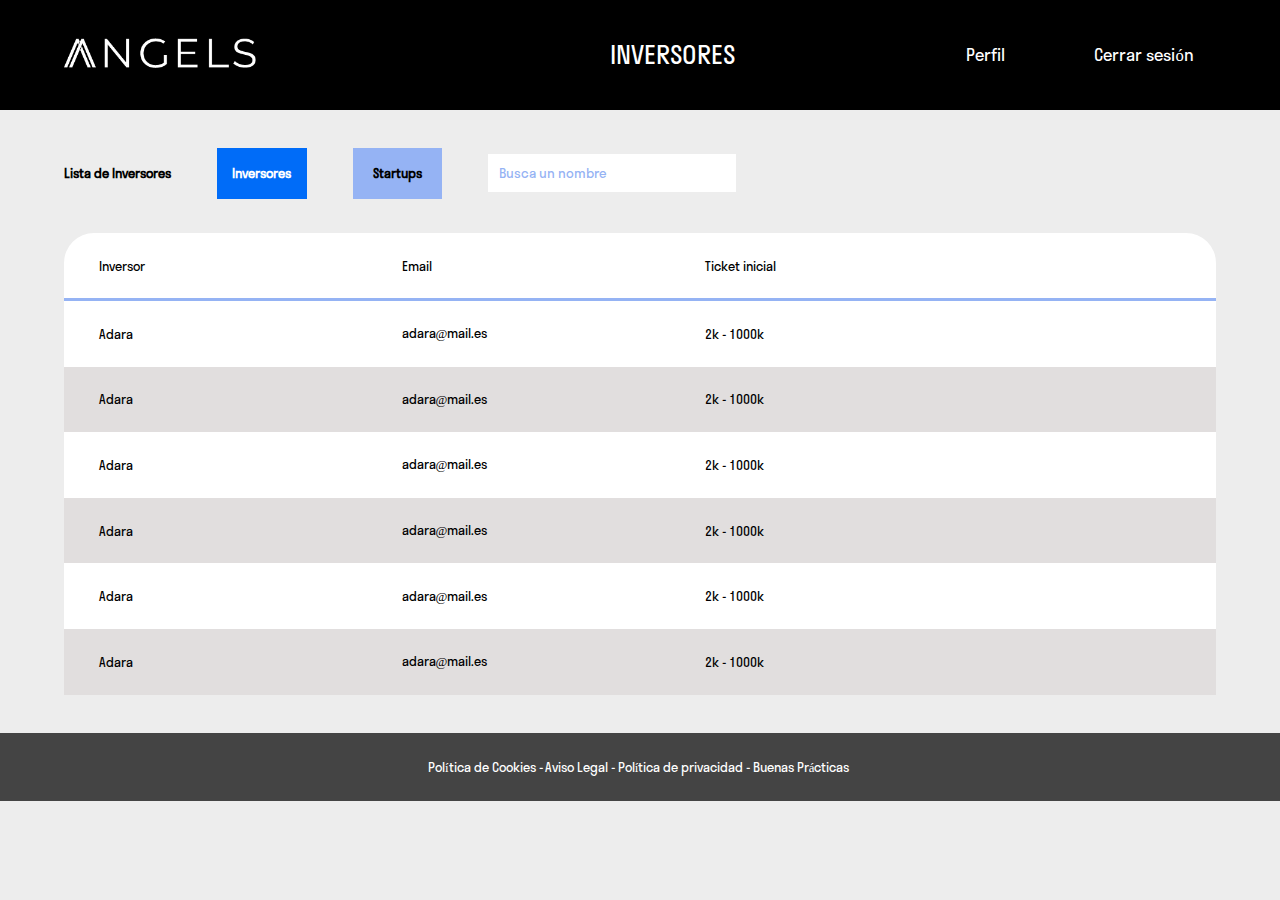
==== admin.html @ db5efbbb "123" ====
<!DOCTYPE html>
<html lang="en">
<head>
    <meta charset="UTF-8">
    <meta http-equiv="X-UA-Compatible" content="IE=edge">
    <meta name="viewport" content="width=device-width, initial-scale=1.0">
    <title>Perfil - Angels Conecta</title>

    <!-- CSS -->
    <link rel="stylesheet" type="text/css" href="assets/css/styles.css">

    <!-- Jquery -->
    <script src="assets/js/jquery-3.6.4.min.js"></script>

    <!-- Jquery UI -->
    <script src="assets/js/jquery-ui.min.js"></script>
    <link rel="stylesheet" href="assets/css/jquery-ui.min.css">
    <link rel="stylesheet" href="assets/css/jquery-ui.structure.min.css">
    <link rel="stylesheet" href="assets/css/jquery-ui.theme.min.css">

    <!-- Javascript -->
    <script src="assets/js/header.js"></script>
    <script src="assets/js/footer.js"></script>
    <script src="assets/js/startups.js"></script>


    <!-- Flat icon -->
    <link rel='stylesheet' href='https://cdn-uicons.flaticon.com/uicons-regular-rounded/css/uicons-regular-rounded.css'>

</head>
<body>
    <div id="container-admin">
        <div id="menu-admin">
            <p>Lista de Inversores</p>
            <button class="boton-inversores">Inversores</button>
            <button class="boton-startups">Startups</button>
            <form>
                
                <input type="text" name="" id="" placeholder="Busca un nombre">
                <button class="boton-icono"><i class="fi fi-rr-search"></i></button>
            </form>
        </div>
        <div id="lista">
            <div class="titulos">
                <p class="titulo">Inversor</p>
                <p class="titulo">Email</p>
                <p class="titulo">Ticket inicial</p>
                <div></div>
                <div></div>
            </div>
            <div class="perfiles">
                <div class="perfil">
                    <p class="perfil-dato">Adara</p>
                    <p class="perfil-dato">adara@mail.es</p>
                    <p class="perfil-dato">2k - 1000k</p>
                    <div class="editar">
                        <button class="boton-icono"><i class="fi fi-rr-edit"></i></button>
                    </div>
                    <div class="eliminar">
                        <button class="boton-icono"><i class="fi fi-rr-trash"></i></button>
                    </div>
                </div>
                <div class="perfil">
                    <p class="perfil-dato">Adara</p>
                    <p class="perfil-dato">adara@mail.es</p>
                    <p class="perfil-dato">2k - 1000k</p>
                    <div class="editar">
                        <button class="boton-icono"><i class="fi fi-rr-edit"></i></button>
                    </div>
                    <div class="eliminar">
                        <button class="boton-icono"><i class="fi fi-rr-trash"></i></button>
                    </div>
                </div>
                <div class="perfil">
                    <p class="perfil-dato">Adara</p>
                    <p class="perfil-dato">adara@mail.es</p>
                    <p class="perfil-dato">2k - 1000k</p>
                    <div class="editar">
                        <button class="boton-icono"><i class="fi fi-rr-edit"></i></button>
                    </div>
                    <div class="eliminar">
                        <button class="boton-icono"><i class="fi fi-rr-trash"></i></button>
                    </div>
                </div>
                <div class="perfil">
                    <p class="perfil-dato">Adara</p>
                    <p class="perfil-dato">adara@mail.es</p>
                    <p class="perfil-dato">2k - 1000k</p>
                    <div class="editar">
                        <button class="boton-icono"><i class="fi fi-rr-edit"></i></button>
                    </div>
                    <div class="eliminar">
                        <button class="boton-icono"><i class="fi fi-rr-trash"></i></button>
                    </div>
                </div>
                <div class="perfil">
                    <p class="perfil-dato">Adara</p>
                    <p class="perfil-dato">adara@mail.es</p>
                    <p class="perfil-dato">2k - 1000k</p>
                    <div class="editar">
                        <button class="boton-icono"><i class="fi fi-rr-edit"></i></button>
                    </div>
                    <div class="eliminar">
                        <button class="boton-icono"><i class="fi fi-rr-trash"></i></button>
                    </div>
                </div>
                <div class="perfil">
                    <p class="perfil-dato">Adara</p>
                    <p class="perfil-dato">adara@mail.es</p>
                    <p class="perfil-dato">2k - 1000k</p>
                    <div class="editar">
                        <button class="boton-icono"><i class="fi fi-rr-edit"></i></button>
                    </div>
                    <div class="eliminar">
                        <button class="boton-icono"><i class="fi fi-rr-trash"></i></button>
                    </div>
                </div>
            </div>
        </div>
    </div>

</body>
</html>
---- assets/css/styles.css ----
/*Fuentes*/
@font-face {
    font-family: 'Stratos';
    src: url('../fonts/stratos-regular.otf');
}

/* Colores */
:root {
    --azul-fuerte: #006CF8;
    --azul-medio: #A6C2FD;
    --azul-aux: #B6CCFA;
    --azul-extra: #95B3F4;
    --blanco: #fff;
    --gris-claro: #EDEDED;
    --gris-medio: #E1DEDE;
    --gris-oscuro:#7D7C7C;
    --gris-masOscuro:#444444;
    --negro: #000;
}

/* General */
body {
    margin: 0;
    padding: 0;
    font-family: 'Stratos';
    background-color: var(--gris-claro);
}

a {
    text-decoration: none;
}


button:hover, a:hover {
    cursor: pointer;
}


/* Responsive */

/* Móviles y tablets */
@media only screen and (max-width: 992px) {
    /* Nav */
    nav {
        padding: 4% 5%!important;
        font-size: 3vw!important;
    }
    nav .botones {
       width: 50%!important;
       justify-content: end!important;
   }

   nav a {
    width: 30%;
   }

   nav .botones > p {
       min-width: 25vw;
       justify-content: end;
   }


   nav .botones > p:last-child {
    margin-right: none!important;
    margin-left: 5%;
}

nav .titulo {
    font-size: 3vw!important;
}

   /* Filtros */
   #filtros {
    flex-direction: column;
    margin: 0 0 5% 0;
    align-items: center;
   }
   #filtros form .fila ,  #filtros form .fila > *{
    width: 100%;
    margin-bottom: 3%;
    font-size: 4vw!important;
    min-height: 6vh;

   }
   #filtros #amount {
    margin: 0!important;
   }

   #filtros input, select, button, .sliderTicket {
    margin-bottom: 5%!important;
   }

   #filtros form .fila > *:last-child{
    margin-bottom: 0;
   }

   #filtros form .fila {
    flex-direction: column;
    margin-bottom: 0;
   }

   #filtros form .fila > * {
    width: 100%!important;
   }

   #filtros #slider-range {
    width: 98%;

   }
   #filtros #amount {
    font-size: 2vw;
   }

   #filtros #buscador {
    padding-left: 2%;
    width: 98%!important;
    padding-right: 0;
   }

   #filtros .ronda-label {
    font-size: 4vw!important;
    min-width: 35%;
    }
    #filtros .premoney-label {
        font-size: 4vw!important;
        min-width: 50%;
    }

    #filtros h4 {
        display: block!important;
        font-size: 4.5vw;
        text-transform: uppercase;
        margin: 4% 0;
        color: var(--gris-oscuro);

    }
   

   /* Categorias (Inversores y parte de startups)*/
   #categorias {
    width: auto!important;
    margin: 0 5% 2% 5%!important;
   }

   #categorias .categoria {
    padding: 5%!important;
   }

   #categorias .empresa{
    font-size: 8vw!important;
    width: 50%;
   }

   #categorias .perfil{
    font-size: 2.5vw!important;
    width: 100%!important;
   }
   #categorias .fila:first-child  {
    justify-content: space-between;
   }


   #categorias .fila:nth-child(2) {
    flex-direction: column;
    align-items: start;
    justify-content: center;
   }

   
   #categorias .tipoInversor, .origen, .ticketInicial {
    font-size: 3.5vw!important;
   }

   #categorias .tipoInversor {
    width: 25%!important;
   }

   #categorias .sector, #categorias button {
    font-size: 3vw!important;
   }
   #categorias i {
    display: block!important;
   }
   #categorias button {
    min-width: 30%;
    margin-bottom: 0!important;
    padding: 4%!important;
   }

   #categorias .fases{
    width: 100%!important;
   }

   #categorias .fase{font-size: 2.7vw!important;
    margin: 1% 2% 7% 0;
    padding: 1% 3%!important;
   }

   #categorias .sectores{
    width: 100%!important;
   }

   #categorias .sector{
    min-width: 5vw;
    font-size: 1.5vw!important;
    padding: 1% 3%!important;
   }

   /* Startups */
   #categorias .startup .fila:first-child {
    align-items: center!important;
    display: flex;
    justify-content: space-between;
    width: 100%!important;
   }

   #categorias .startup .fila {
    display: inline-block;
   }

   #categorias .contenido {
    width: 100%!important;
    margin-top: 7%!important;
   }

   #categorias .contenido > .titulo {
    font-size: 3.5vw!important;
    margin-bottom: 3%!important;
    min-width: 30vw;
    margin: 0;
    margin-top: 5%;
    text-decoration: underline;
   }

   #categorias .sector, .modelo,  .solucion, .ronda{
    font-size: 3.5vw!important;
    width: auto!important;
    margin-right: 2%!important;
    margin-bottom: 2%!important;
    padding: 1% 3%!important;
    font-weight: normal!important;
   }

   #categorias .modelo {
    min-width: 7vw!important;    

   }

   #categorias .ronda-info .contenido{
    font-size: 4vw!important;
   }
   
   #categorias .ronda-inversion {
    flex-direction: column;
    
   }
   #categorias .ronda-info .titulo {
    min-width: 100%;
    margin-top: 5%!important;
    font-size: 3.5vw!important;
   }
   
   #categorias .ronda-info {
    font-size: 2.5vw;
    width: 100%;
   }


   
   #categorias .ronda-info>div {
    min-width: 33%;
   }

   /* Perfil inversores y parte de Startups */
   #container-perfil .menu-titulo {
    display: inherit!important;
    height: auto;
    text-align: center;
    padding: 4% 5%!important;
   }

   #container-perfil #titulo {
    margin-right: 0!important;
   }

   #container-perfil #titulo p:first-child {
    font-size: 7vw!important;
   }
   #container-perfil #titulo p:last-child {
    font-size: 3vw!important;
    justify-content: center;
   }

   #container-perfil #botones {
    justify-content: center;
    width: 100%!important;
    margin-top: 5%;
   }

   #container-perfil .menu-titulo #botones button {
    min-width: 19vw!important;
    font-size: 2.5vw!important;
   }

   #container-perfil .perfil{
    display: inline-block!important;
   }

   #container-perfil .datos, .form-contacto {
    min-width: 100%;
   }

   #container-perfil .dato:first-child > div {
    min-width: 50%;
    }
   #container-perfil .perfil .titulo {
    font-size: 3.2vw!important;
   }

   #container-perfil .mensaje {
    font-size: 4vw!important;
    margin-bottom: 0;
   }
   #container-perfil h4 {
    font-size: 4.2vw!important;
    margin-top: 10%!important;
   }

   #container-perfil .fase, .sector, .modelo, .solucion {
    font-size: 3.5vw!important;
   }

   #container-perfil .form-contacto {
    margin: 3% 0 10% 0;
   }
   #container-perfil .form-contacto  button, input, textarea {
    font-size: 3vw!important;
   }
   
   #container-perfil .form-contacto button {
    min-width: 100%;
    }

    #container-perfil .dato:first-child, .datos:nth-child(3) {
        margin-bottom: 5%;
    }

    /* Startups */
    #container-perfil .startup #titulo > div {
        justify-content: center;
    }
    #container-perfil .startup #titulo > div p {
        font-size: 3vw!important;
    }

    #container-perfil #form-startup {
        min-width: 90%;
    }

    #container-perfil #startup {
        font-size: 2.5vw;
    }

    #container-perfil .otros {
        width: 100%!important;
        margin-top: 5%;
    }

    #container-perfil .col {
        width: 40%!important;
    }

    #container-perfil .col > .subtitulo {
        width: 70%!important;
    }
    #container-perfil .fase-inversion {
        font-size: 2.5vw!important;
    }

    /* Admin */
    #container-admin #menu-admin {
        display: inherit!important;
        font-size: 4vw;
        margin: 5%;
    }
    #container-admin #menu-admin p {
        margin: 0;
    }

    #container-admin #menu-admin button {
        margin: 0!important;
        font-size: 4vw!important;
        min-width: 25vw;
        margin:  3% 0!important;
    }

    #container-admin #menu-admin form input {
        font-size: 2.5vw!important;
        height: 4vh!important;
        min-width: 80%;
    }

    #container-admin  .perfil {
        flex-direction: column;
        justify-content: start;
        align-items: start;
        font-size: 3vw!important;
        padding: 5%;
        width: auto!important;

    }

    #container-admin .perfil:first-child {
        border-top-right-radius: 30px;
        border-top-left-radius: 30px;
    }

    #container-admin .perfil-dato {
        margin: 0;
        width: 100%;
        font-size: 4vw!important;
    }

    #container-admin .titulos {
        display: none!important;
    }

    #container-admin .boton-icono {
        font-size: 5vw!important;
        color: var(--negro)!important;
        margin: 0!important;
    }

    #container-admin .boton-icono i {
        display: flex;
        font-weight: bold;
    }

    #container-admin .editar, .eliminar {
        background-color: var(--azul-aux);
        width: 100%!important;
        display: flex;
        align-items: center;
        height: 5vh;
        justify-content: center;
    }

    #container-admin .editar {
        margin: 5% 0;
    }

   /* Footer */
   footer {
    font-size: 2vw!important;
   }
}

/* Móviles sólo */
@media only screen and (max-width: 630px) {
    
}


/* Tablets sólo */

@media only screen and (min-width: 631px) and (max-width: 1082px) {
    

}


/* Header */
nav {
    color: var(--blanco);
    display: flex;
    justify-content: space-between;
    align-items: center;
    background: var(--negro);
    padding: 1% 5%;
    font-size: 1.3vw;
}

nav img {
    width:60%;
}

nav .titulo {
    text-transform: uppercase;
    font-size: 2vw;
}

nav .botones {
    display: flex;
    align-items: center;
    width: 20vw;
    justify-content: space-around;
    
}

nav .botones p {
    width: 12vw;
    display: flex;
}

nav .botones i {
    margin-right: 5%;
    display: flex;
    align-items: center;
}


/* Footer */
footer {
    display: flex;
    justify-content: center;
    background-color: var(--gris-masOscuro);
    padding: 1%;
    font-size: 1vw;
}
footer p {
    margin-right: 0.2%;    
    color: var(--blanco);

}

footer a { 
    color: var(--blanco);
}


/* Index - Directorio */
#container-directorio {
  position: relative;
  min-height: 100vh;
}

/* Filtros */
#filtros {
    display: flex;
    justify-content: center;
}

#filtros h4 {
    display: none;
}

#filtros form {
    width: 90vw;
    margin: 2% 0;
}

#filtros .fila {
    display: flex;
    justify-content: space-between;
    gap: 3%;
}

#filtros .fila > * {
    height: 5vh;
    border: none;
    color: var(--azul-medio);
    font-family: 'Stratos';
    padding: 0 1%;
}

#filtros .fila:first-child > * {
    width: 33.3%;
    margin-bottom: 2%;
}

#filtros .fila:last-child > * {
    width: 25%;
    margin-bottom: 2%;
}

#filtros .sliderTicket {
    display: flex;
    flex-direction: column;
    justify-content: start;
}

#filtros .sliderTicket p {
    margin: 0;
    color: var(--gris-oscuro);
    display: flex;
}

#filtros .ronda-label {
    font-size: 1vw;
    width: 8vw;
}

#filtros .premoney-label {
    font-size: 1vw;
    width: 10vw;
}

#filtros .sliderTicket > p > input {
    background-color: transparent;
    border: none;
    font-family: 'Stratos';
    font-weight: bold;
    font-size: 0.8vw;
}

#filtros #slider-range, #ronda-range, #premoney-range {
    background: var(--gris-medio);
    border: none;
    border-radius: 30px;
    min-height: 1vh;
    margin: 2% 2% 0px 0px;
}

.ui-slider .ui-slider-range{
    background: var(--gris-medio);
    border: none;

}

.ui-state-default, .ui-widget-content .ui-state-default {
    background: var(--azul-medio)!important;
    border: none!important;
    border-radius: 30px;
}

/* Colores placeholders */
#filtros form input::placeholder { /* Chrome, Firefox, Opera, Safari 10.1+ */
    color: var(--azul-medio);
    opacity: 1; /* Firefox */
  }
  
  #filtros form input:-ms-input-placeholder { /* Internet Explorer 10-11 */
    color: var(--azul-medio);
  }
  
  #filtros form input::-ms-input-placeholder { /* Microsoft Edge */
    color: var(--azul-medio);
  }


#filtros form button {
    background-color: var(--azul-medio);
    color: var(--blanco)!important;
}

/* Categorias (Inversores y estructura de Startups) */
#categorias {
    width: 90vw;
    margin: 0 auto 2% auto
}
#categorias .categoria{
    background-color: var(--gris-medio);
    display: flex;
    justify-content: center;
    flex-direction: column;
    padding: 2%;
    margin-bottom: 5%;
}

#categorias .fila, .fases, .sectores {
    display: flex;
    align-items: center;
}

#categorias .fila:first-child {
    align-items: center!important;
    margin-bottom: 1%;
}


#categorias .fila:nth-child(2) {
    width: 100%;
    gap: 3%;
}

#categorias  .fila:last-child {
    width: 100%;
}


#categorias .fila:nth-child(2) > div > p {
    color: var(--gris-masOscuro);
    width: 100%;
    display: flex;
}

#categorias i {
    display: flex;
    align-items: center;
    margin-right: 3%;
}

#categorias .perfil {
    display: flex;
    align-items: center;
    width: 40%;
}
#categorias .empresa {
    font-size: 2vw;
    font-weight: bold;
    margin: 0 3% 0 0 ;
}
#categorias .origen, .ticketInicial {
    font-size: 1.3vw;
    margin: 0 0 0 5%;
}

#categorias .tipoInversor {
    font-weight: bold;
    font-size: 1.3vw;
    text-transform: uppercase;
}

#categorias button {
    background-color: var(--azul-fuerte);
    padding: 0.5%;
    width: 6vw;
    color: var(--blanco);
    font-family: 'Stratos';
    border: none;
    font-weight: bold;
    font-size: 1vw;
}

#categorias .fases {
    display: flex;
    justify-content: space-between;
    width: 50%;
}

#categorias .fase {
    background: var(--gris-oscuro);
    color: var(--gris-claro);
    padding: 1% 3%;
    border-radius: 30px;
    font-size: 1vw;
}

#categorias .sectores, .modelos, .soluciones{
    width: 100%;
    flex-wrap: wrap;
}

#categorias .sector, .modelo, .solucion, .ronda{
    font-size: 1vw;
    margin: 0% 1% 0 0;
    background-color: var(--gris-claro);
    padding: 0.5% 1.5%;
    border-radius: 30px;
    text-align: center;
}

#categorias .sector, .solucion{
    color: var(--gris-masOscuro);    
    padding: 0.5% 2%;
    margin-bottom: 1%;
}

/* Startups */

#categorias .fila .contenido {
    margin-bottom: 1%;
    display: flex;
    flex-direction: column;
    width: 50%;
    align-items: start;
}

#categorias .contenido > .titulo {
    font-size: 0.9vw;
    margin: 0;
    margin-bottom: 1%;
    font-weight: bold;
    text-transform: uppercase;
    color: var(--gris-masOscuro);
}

#categorias .fila:nth-child(2) .contenido:first-child {
    width: 80%;
}

#categorias .startup .fila{
    align-items: start;
}


#categorias .modelos, .soluciones, .ronda-inversion, .ronda-info{
    display: flex;
}

#categorias .modelo {
    background-color: var(--gris-masOscuro);
    color: var(--blanco);
    min-width: 4vw;
    padding: 1% 1%;
}

#categorias  .solucion {
    background-color: var(--blanco);
}

#categorias .ronda {
    background: var(--gris-oscuro);
    color: var(--blanco);
    padding: 0.5% 3%;
    margin: 0;
    margin-right: 4%;
    min-width: 10vw;
}

#categorias .ronda-inversion {
    width: 100%;
    align-items: start;
}


#categorias .ronda-info > * {
    align-items: center;
}

#categorias .ronda-info .titulo{
    font-weight: bold;
    color: var(--gris-oscuro);
    margin: 0;
    width: 13vw;
    font-size: 1vw;
}


#categorias .ronda-info .contenido{
    font-weight: bold;
    color: black;
    width: 4vw;
    font-size: 1vw;
    margin: 0;
}

/* Perfiles */

/*Inversor y estructura startup*/
#container-perfil {
    position: relative;
    min-height: auto;
}
#container-perfil .menu-titulo{
    display: flex;
    background-color: var(--azul-extra);
    align-items: center;
    padding:  1% 5%;
    min-height: 13vh;
}

#container-perfil .menu-titulo #titulo {
    color: var(--blanco);
    font-size: 2.2vw;
    font-weight: bold;
    margin-right: 2.5%;
}

#container-perfil .menu-titulo #titulo p {
    margin: 0;
}

#container-perfil .menu-titulo #titulo p:last-child {
    color: var(--gris-masOscuro);
    font-size: 1.1vw;
    font-weight: bold;
    display: flex;
    align-items: center;
}
#container-perfil .menu-titulo #titulo i {
    display: flex;
}

#container-perfil .menu-titulo #botones {
    width: 50%;
    display: flex;
    align-items: center;

}
#container-perfil .menu-titulo #botones button{
    width: 6vw;
    margin-right: 3%;
    padding: 1% 2%;
    font-size: 0.8vw;
    margin-bottom: 0!important;
    font-weight: 700;
    border: 0.2vw solid var(--azul-fuerte);
}

#container-perfil .menu-titulo .web {
    color: var(--blanco);
    background-color: var(--azul-fuerte);
    border: none;
}

#container-perfil .menu-titulo .volver {
    color: var(--azul-fuerte);
    background-color: transparent;
}

#container-perfil .perfil {
    margin: 3% 5%;
    align-items: center;
    font-size: 1vw;
    display: flex;
    justify-content: space-between;
}


#container-perfil .datos {
    width: 50%;
    margin-right: 5%;
}


#container-perfil .dato {
    display: flex;
    flex-direction: column;
    align-items: start;
}
#container-perfil .dato:first-child{
    flex-direction: row;
}
#container-perfil .dato:first-child > div{
    width: 30%;
}


#container-perfil .perfil .titulo {
    font-size: 1.3vw;
    color: var(--gris-masOscuro);
    font-weight: bold;
    margin: 3% 0 2% 0;

}

#container-perfil .mensaje {
    font-weight: bold;
    
    margin-top: 0;
}

#container-perfil .dato:last-child .mensaje {
    font-weight: normal;
    color: var(--gris-masOscuro);
    
}
#container-perfil .dato:first-child .mensaje {
    color: var(--azul-fuerte);
}


#container-perfil .fases, .sectores {
    display: flex;
    width: 100%;
    flex-wrap: wrap;
}

#container-perfil .fase, .sector, .modelo, .solucion, .fase-inversion{
    border-radius: 30px;
    margin-right: 2%;
    padding: 1% 3%;
    margin-bottom: 1%;
    width: auto;
    font-weight: 600;
    font-size: 0.8vw;

}

#container-perfil .fase {
    background-color: var(--azul-extra);
    color: var(--blanco);
}
#container-perfil .sector {
    color: var(--azul-extra);
    background-color: var(--blanco);
    
}


#container-perfil .form-contacto {
    display: flex;
    flex-direction: column;
    align-items: center;
    font-size: 1.5vw;
    font-weight: normal;
    color: var(--gris-masOscuro);
    width: 50%;
}
#container-perfil form {
    width: 100%;
}
#container-perfil h4 {
    font-size: 1.5vw;;
    font-weight: 600;
    text-transform: uppercase;
    margin-top: 0;
}
#container-perfil form > div {
    display: flex;
}
#container-perfil form input, textarea{
    border: none;
    width: 100%;
    height: 4vh;
    margin-bottom: 2%;
    margin-right: 2%;
    padding: 0.5% 3%;
    font-family: 'Stratos';
    font-size: 0.8vw;
    background: var(--gris-medio);
}

#container-perfil textarea {
    padding: 2% 3%;
    height: 13vh;
    margin-bottom: 0;
}

#container-perfil .form-contacto button {
    border: none;
    background-color: var(--azul-extra);
    padding: 1.5% 2%;
    width: 6vw;
    font-size: 1vw;
    color: var(--blanco);
    font-weight: bold;
    margin-top: 4%;
}

/*Startup*/
#container-perfil .startup #titulo  {
    min-width: 20%;
}


#container-perfil .startup #titulo > div {
    display: flex;
    width: 100%;
    align-items: center;
}

#container-perfil .startup #titulo > div > p:first-child {
    color: var(--gris-masOscuro);
    font-size: 1.4vw;
}

#container-perfil .startup #titulo > div > p:last-child {
    color: var(--negro);
    margin-left: 3%;
    font-size: 1.5vw;
}

#container-perfil .modelos, .soluciones, .col, .inversion > div   {
    display: flex;
    align-items: center;
    width: 100%;
}

#container-perfil .col {
    width: 30%;
    justify-content: space-between;
    margin-right: 5%;
    font-weight:bold ;
}

#container-perfil .subtitulo {
    color: var(--gris-oscuro);
    font-weight:bold ;
}

#container-perfil .modelo {
    background-color: var(--gris-oscuro);
    color: var(--blanco);
}

#container-perfil .solucion {
    background-color: var(--gris-medio);
    color: var(--gris-masOscuro);
}

#container-perfil .titulo-dato {
    margin-top: 0;
    font-weight: bold;
    color: var(--gris-masOscuro);
}

#container-perfil .titulo-otro {
    font-weight: bold;
    color: var(--azul-fuerte);
    text-transform: uppercase;
    margin-bottom: 0;
}

#container-perfil .otros {
    width: 50%;
}

#container-perfil .titulo-startup {
    margin-top: 0;
}

#container-perfil #startup {
    align-items: start;
    justify-content: normal;
}

#container-perfil .fase-inversion {
    color: var(--azul-fuerte);
    background-color: var(--blanco);
    min-width: 3vw;
    text-align: center;
    padding: 3% 7%;
}

#container-perfil #form-startup {
    width: 40%;
    margin: 5% auto;
}

#container-perfil #datos-startup > .dato{
    margin-bottom: 2%;
}

#container-perfil .archivos {
    display: flex;
    gap: 10%;
}

#container-perfil  a, .descarga {
    margin-bottom: 0;
}

#container-perfil a{
    color: var(--azul-fuerte);
}

#container-perfil .descarga ,.archivos  .subtitulo{
    display: flex;
    color: var(--azul-fuerte);
    align-items: center;
}

#container-perfil .descarga i,  .archivos  .subtitulo i {
    display: flex;
}
#container-perfil .descarga i:first-child {
    margin-right: 1%;
    color: var(--azul-extra);
}
#container-perfil .descarga i:last-child,  .archivos  .subtitulo i {
    margin-left: 2%;
    color: var(--gris-masOscuro);

}


/* Admin */
#container-admin {
    min-height: auto;
    position: relative;
    margin: 3% 5%;
    font-size: 1vw;
    overflow-x: hidden;
}

#container-admin #menu-admin {
    display: flex;
    align-items: center;
    gap: 4%;
    font-weight: bold;
}

#container-admin #menu-admin button {
    border: none;
    font-family: 'Stratos';
    padding: 1.5% 1%;
    font-weight: bold;
    font-size: 1vw;
    width: 7vw;
}
#container-admin .boton-inversores {
    background-color: var(--azul-fuerte);
    color: var(--blanco);
}
#container-admin .boton-startups {
    background-color: var(--azul-extra);
    color: var(--negro);
}
#container-admin #menu-admin form, #menu-admin i {
    display: flex;
    align-items: center;
    gap: 5%;
}

#container-admin #menu-admin form input {
    border: none;
    height: 4vh;
    width: 20vw;
    padding-left: 3%;
}
#container-admin #menu-admin form input::placeholder {
    color: var(--azul-extra);
    font-family: 'Stratos';
}

#container-admin .boton-icono {
    border: none;
    background: transparent;
    color: var(--azul-fuerte);
    font-size: 1.5vw;
}

#container-admin #lista {
    margin-top: 3%;
}

#container-admin .titulos, .perfil {
    display: flex;
    align-items: center;
    justify-content: space-between;
}
#container-admin .titulos > *, .perfil > * {
    width: 8vw;
}
#container-admin .titulos > div, .perfil > div {
    width: 3vw;
}

#container-admin .titulos {

    background: var(--blanco);
    border-top-right-radius: 30px;
    border-top-left-radius: 30px;
    border-bottom: 3px solid var(--azul-extra);
}

#container-admin .perfil:nth-child(odd) {

    background: var(--blanco);
}
#container-admin .perfil:nth-child(even) {

    background: var(--gris-medio);
}

#container-admin .titulo, .perfil-dato {
    padding:1% 0 1% 3%;
}
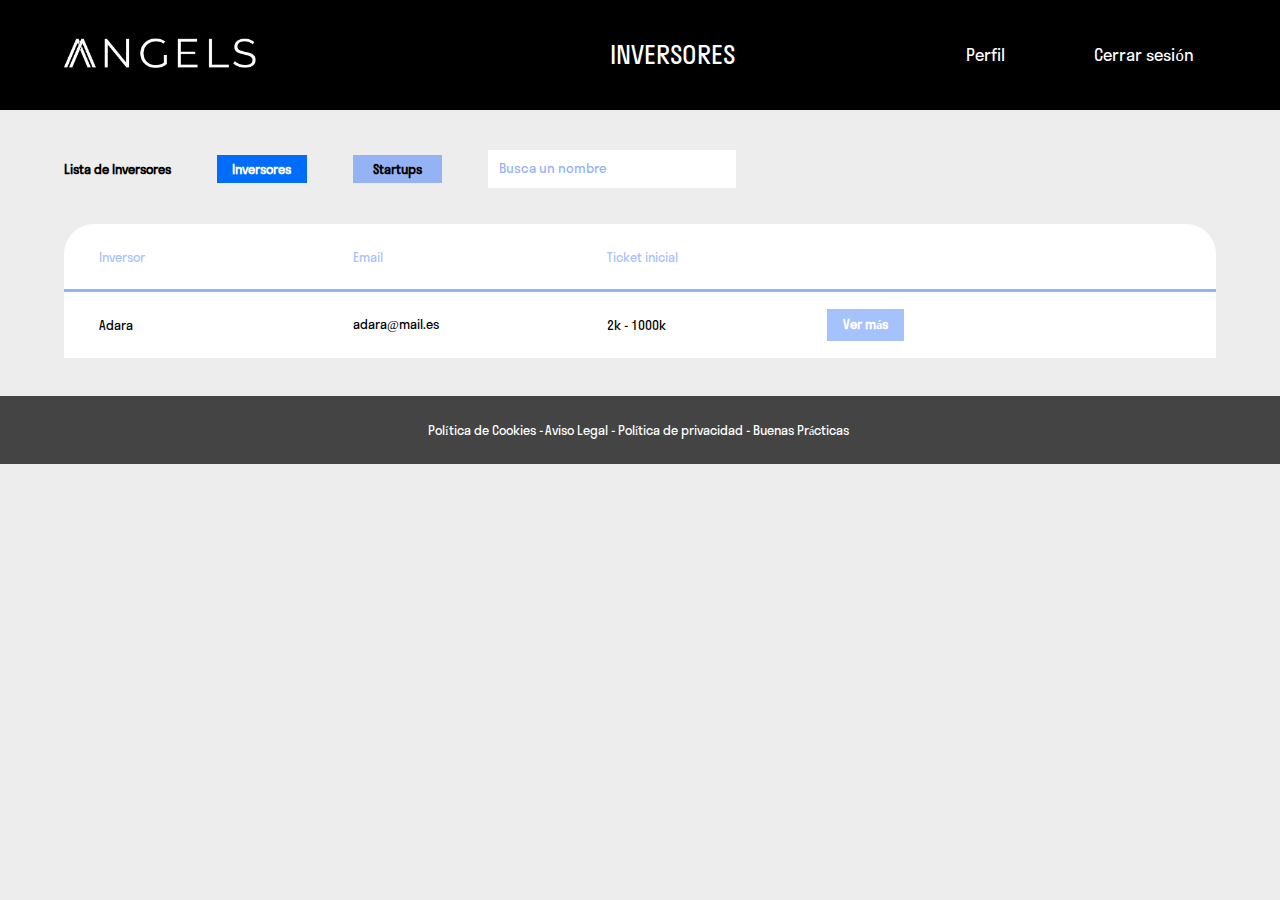
==== commit 9796b91f: "4/4 fin html -1" ====
--- a/admin.html
+++ b/admin.html
@@ -4,7 +4,9 @@
     <meta charset="UTF-8">
     <meta http-equiv="X-UA-Compatible" content="IE=edge">
     <meta name="viewport" content="width=device-width, initial-scale=1.0">
-    <title>Perfil - Angels Conecta</title>
+    <title>Admin - Angels Conecta</title>
+    <!-- Favicon -->
+    <link rel="icon" type="image/x-icon" href="assets/img/favicon.ico">
 
     <!-- CSS -->
     <link rel="stylesheet" type="text/css" href="assets/css/styles.css">
@@ -21,7 +23,7 @@
     <!-- Javascript -->
     <script src="assets/js/header.js"></script>
     <script src="assets/js/footer.js"></script>
-    <script src="assets/js/startups.js"></script>
+    <script src="assets/js/admin.js"></script>
 
 
     <!-- Flat icon -->
@@ -47,77 +49,94 @@
                 <p class="titulo">Ticket inicial</p>
                 <div></div>
                 <div></div>
+                <div></div>
             </div>
             <div class="perfiles">
                 <div class="perfil">
                     <p class="perfil-dato">Adara</p>
                     <p class="perfil-dato">adara@mail.es</p>
                     <p class="perfil-dato">2k - 1000k</p>
+                    <div class="verMas">
+                        <button class="boton-verMas" id="verMas-1">Ver más</button>
+                    </div>
                     <div class="editar">
-                        <button class="boton-icono"><i class="fi fi-rr-edit"></i></button>
+                        <button class="boton-icono" id="editar-1"><i class="fi fi-rr-edit"></i></button>
                     </div>
                     <div class="eliminar">
-                        <button class="boton-icono"><i class="fi fi-rr-trash"></i></button>
-                    </div>
-                </div>
-                <div class="perfil">
-                    <p class="perfil-dato">Adara</p>
-                    <p class="perfil-dato">adara@mail.es</p>
-                    <p class="perfil-dato">2k - 1000k</p>
-                    <div class="editar">
-                        <button class="boton-icono"><i class="fi fi-rr-edit"></i></button>
-                    </div>
-                    <div class="eliminar">
-                        <button class="boton-icono"><i class="fi fi-rr-trash"></i></button>
-                    </div>
-                </div>
-                <div class="perfil">
-                    <p class="perfil-dato">Adara</p>
-                    <p class="perfil-dato">adara@mail.es</p>
-                    <p class="perfil-dato">2k - 1000k</p>
-                    <div class="editar">
-                        <button class="boton-icono"><i class="fi fi-rr-edit"></i></button>
-                    </div>
-                    <div class="eliminar">
-                        <button class="boton-icono"><i class="fi fi-rr-trash"></i></button>
-                    </div>
-                </div>
-                <div class="perfil">
-                    <p class="perfil-dato">Adara</p>
-                    <p class="perfil-dato">adara@mail.es</p>
-                    <p class="perfil-dato">2k - 1000k</p>
-                    <div class="editar">
-                        <button class="boton-icono"><i class="fi fi-rr-edit"></i></button>
-                    </div>
-                    <div class="eliminar">
-                        <button class="boton-icono"><i class="fi fi-rr-trash"></i></button>
-                    </div>
-                </div>
-                <div class="perfil">
-                    <p class="perfil-dato">Adara</p>
-                    <p class="perfil-dato">adara@mail.es</p>
-                    <p class="perfil-dato">2k - 1000k</p>
-                    <div class="editar">
-                        <button class="boton-icono"><i class="fi fi-rr-edit"></i></button>
-                    </div>
-                    <div class="eliminar">
-                        <button class="boton-icono"><i class="fi fi-rr-trash"></i></button>
-                    </div>
-                </div>
-                <div class="perfil">
-                    <p class="perfil-dato">Adara</p>
-                    <p class="perfil-dato">adara@mail.es</p>
-                    <p class="perfil-dato">2k - 1000k</p>
-                    <div class="editar">
-                        <button class="boton-icono"><i class="fi fi-rr-edit"></i></button>
-                    </div>
-                    <div class="eliminar">
-                        <button class="boton-icono"><i class="fi fi-rr-trash"></i></button>
+                        <button class="boton-icono" id="eliminar-1"><i class="fi fi-rr-trash"></i></button>
                     </div>
                 </div>
             </div>
         </div>
     </div>
 
+    <!-- Dialog founder datos -->
+    <div id="dialog-verMas" title="Datos perfil">
+        <div class="col-dialog">
+            <div class="dato">
+                <p class="titulo">Empresa</p>
+                <p class="contenido">Adara</p>
+            </div>
+            <div class="dato">
+                <p class="titulo">Web</p>
+                <p class="contenido">https://adara.vc</p>
+            </div>
+            <div class="dato">
+                <p class="titulo">País</p>
+                <p class="contenido">España/ Luxemburgo</p>
+            </div>
+            <div class="dato">
+                <p class="titulo">Tipo</p>
+                <p class="contenido">Venture Capital</p>
+            </div>
+            <div class="dato">
+                <p class="titulo">Ticket inicial</p>
+                <p class="contenido">2k - 25k</p>
+            </div>
+            <div class="dato">
+                <p class="titulo">Email</p>
+                <p class="contenido">jbaron@adara.vc</p>
+            </div>
+            <div class="dato">
+                <p class="titulo">Otros criterios</p>
+                <p class="contenido">Otros criterios</p>
+            </div>
+        </div>
+        <div class="col-dialog">
+            <div class="dato">
+                <p class="titulo">Fases</p>
+                <div class="pastillas">
+                    <p class="pastilla">Seed</p>
+                    <p class="pastilla">Pre Seed</p>
+                    <p class="pastilla">Late Seed/ Pre Serie A</p>
+                    <p class="pastilla">Serie A</p>
+                </div>
+            </div>
+            <div class="dato">
+                <p class="titulo">Sectores</p>
+                <div class="pastillas">
+                    <p class="pastilla">Sector</p>
+                    <p class="pastilla">Sector</p>
+                    <p class="pastilla">Sector</p>
+                    <p class="pastilla">Sector</p>
+                    <p class="pastilla">Sector</p>
+                    <p class="pastilla">Sector</p>
+                    <p class="pastilla">Sector</p>
+                    <p class="pastilla">Sector</p>
+                    <p class="pastilla">Sector</p>
+                    <p class="pastilla">Sector</p>
+                    <p class="pastilla">Sector</p>
+                    <p class="pastilla">Sector</p>
+                    <p class="pastilla">Sector</p>
+                    <p class="pastilla">Sector</p>
+                    <p class="pastilla">Sector</p>
+                    <p class="pastilla">Sector</p>
+                    <p class="pastilla">Sector</p>
+                </div>
+            </div>
+
+        </div>
+    </div>
+
 </body>
 </html>--- a/assets/css/styles.css
+++ b/assets/css/styles.css
@@ -88,7 +88,7 @@
     margin: 0!important;
    }
 
-   #filtros input, select, button, .sliderTicket {
+   #filtros input,#filtros  select, #filtros button, .sliderTicket {
     margin-bottom: 5%!important;
    }
 
@@ -448,6 +448,67 @@
     }
 
     #container-admin .editar {
+        margin: 5% 0;
+    }
+
+    /* Dialogos  */
+    .ui-widget.ui-widget-content {
+        width: 80vw!important;
+        min-height: 50vh;
+    }
+
+    .ui-draggable .ui-dialog-titlebar {
+        height: 5vh;
+        display: flex;
+        align-items: center;
+        font-size: 4.5vw!important;
+    }
+    .ui-dialog .ui-dialog-titlebar-close {
+        min-height: 50%!important;
+        min-width: 9%!important;
+    }
+    .ui-button .ui-icon {
+
+        background-image: url(../img/cancelar.png)!important;
+        background-size: 80%!important;
+        background-position: center;
+        background-repeat: no-repeat;
+    }
+
+    /* Dialog Ver Más */
+    #dialog-verMas {
+        flex-direction: column;
+        font-size: 3vw!important;
+    }
+
+    #dialog-verMas .col-dialog {
+        width: 100%!important;
+    }
+
+    /* Editar perfil */
+    #container-editar form {
+        flex-direction: column;
+        font-size: 5vw!important;
+    }
+
+    #container-editar input {
+        width: auto!important;
+        font-size: 4vw!important;
+        height: 5vh!important;
+        
+    }
+    #container-editar label {
+        width: 60%!important;
+    }
+
+    #container-editar h1 {
+        font-size: 7vw;
+    }
+
+    #container-editar #guardar-perfil{
+        font-size: 5vw!important;
+        width: auto!important;
+        padding: 2% 3%!important;
         margin: 5% 0;
     }
 
@@ -1002,7 +1063,7 @@
 #container-perfil form > div {
     display: flex;
 }
-#container-perfil form input, textarea{
+#container-perfil form input,#container-perfil form textarea{
     border: none;
     width: 100%;
     height: 4vh;
@@ -1177,7 +1238,7 @@
 #container-admin #menu-admin button {
     border: none;
     font-family: 'Stratos';
-    padding: 1.5% 1%;
+    padding: 0.5% 1%;
     font-weight: bold;
     font-size: 1vw;
     width: 7vw;
@@ -1199,7 +1260,7 @@
 #container-admin #menu-admin form input {
     border: none;
     height: 4vh;
-    width: 20vw;
+    width: 20vw; 
     padding-left: 3%;
 }
 #container-admin #menu-admin form input::placeholder {
@@ -1227,7 +1288,7 @@
     width: 8vw;
 }
 #container-admin .titulos > div, .perfil > div {
-    width: 3vw;
+    width: 4vw;
 }
 
 #container-admin .titulos {
@@ -1236,6 +1297,7 @@
     border-top-right-radius: 30px;
     border-top-left-radius: 30px;
     border-bottom: 3px solid var(--azul-extra);
+    color: var(--azul-medio);
 }
 
 #container-admin .perfil:nth-child(odd) {
@@ -1252,3 +1314,168 @@
 }
 
 
+#container-admin .boton-verMas {
+    background-color: var(--azul-medio);
+    border: none;
+    padding: 1% 3%;
+    color: var(--blanco);
+    font-family: 'Stratos';
+    font-weight: bold;
+    width: 6vw;
+    height: 3.5vh;
+    font-size: 1vw;
+}
+
+/* Dialog GENERAL */
+.ui-widget.ui-widget-content {
+    font-family: 'Stratos';
+    font-size: 1vw;
+}
+
+.ui-widget.ui-widget-content {
+    border: 1px solid var(--gris-masOscuro)!important;
+    border-radius: 20px;
+    padding: 0;
+}
+
+.ui-dialog .ui-dialog-titlebar {
+    border: none;
+    border-radius: none;
+    background: none;
+    padding: 2% 5%!important;
+    font-size: 1.5vw;
+    border-bottom: 2px solid var(--gris-masOscuro);
+    color: var(--azul-medio);
+}
+
+.ui-corner-all, .ui-corner-top, .ui-corner-left, .ui-corner-tl {
+    border-radius: 20px;
+}
+
+.ui-dialog .ui-dialog-titlebar-close {
+    border-radius: 30px;
+    top: 35%!important;
+    height: 60%!important;
+    width: 5%!important;
+    margin-right: 2%!important;
+}
+
+.ui-button .ui-icon {
+
+    background-image: url(../img/cancelar.png)!important;
+    background-size: 100%;
+    background-position: center;
+    background-repeat: no-repeat;
+}
+
+.ui-button {
+    background-color: var(--azul-medio)!important;
+    border: none!important;
+}
+
+/* Dialog ver más - inversores */
+#dialog-verMas {
+    display: flex;
+    justify-content: center;
+    margin: 5%;
+    font-size: 1vw;
+}
+
+#dialog-verMas .col-dialog {
+    width: 50%;
+}
+
+#dialog-verMas .dato, .pastillas {
+    display: flex;
+    gap: 3%;
+}
+#dialog-verMas .col-dialog:last-child > .dato {
+    flex-direction: column;
+}
+
+
+#dialog-verMas .titulo {
+    margin-bottom: 0;
+    margin-right: 3%;
+}
+#dialog-verMas .pastillas {
+    flex-wrap: wrap;
+}
+
+#dialog-verMas .pastilla {
+    background-color: var(--gris-claro);
+    padding: 2% 3%;
+    font-weight: bold;
+    border-radius: 30px;
+    margin: 2% 0;
+}
+
+#dialog-verMas .titulo {
+    color: var(--gris-oscuro);
+    font-weight: 500;
+}
+
+#dialog-verMas .contenido {
+    color: var(--gris-masOscuro);
+    font-weight: bold;
+}
+
+
+/* Dialog ver más - startups */
+
+
+/* Editar perfil */
+#container-editar {
+    margin: 3% 5%;
+    font-size: 1vw;
+    display: flex;
+    flex-direction: column;
+    align-items: center;
+    gap: 5%;
+    min-height: auto;
+}
+#container-editar form{
+    display: flex;
+    align-items: start;
+    justify-content: center;
+    width: 100%;
+    margin:  3% 0;
+}
+#container-editar .col-editar {
+    width: 100%;
+}
+
+#container-editar .dato {
+    display: flex;
+    align-items: start;
+    margin-bottom: 5%;
+    justify-content: space-evenly;
+}
+
+#container-editar label {
+    color: var(--gris-oscuro);
+    width: 10vw;
+}
+
+#container-editar input, #container-editar textarea {
+    border: none;
+    margin-left: 2%;
+    font-family: 'Stratos';
+}
+
+#container-editar input {
+    height: 3vh;
+    width: 12vw;
+    padding: 0 3%;
+}
+
+#container-editar #guardar-perfil {
+    border: none;
+    background-color: var(--azul-medio);
+    color: var(--blanco);
+    font-weight: bold;
+    font-family: 'Stratos';
+    width: 10vw;
+    font-size: 1vw;
+    padding: 1% 2%;
+}
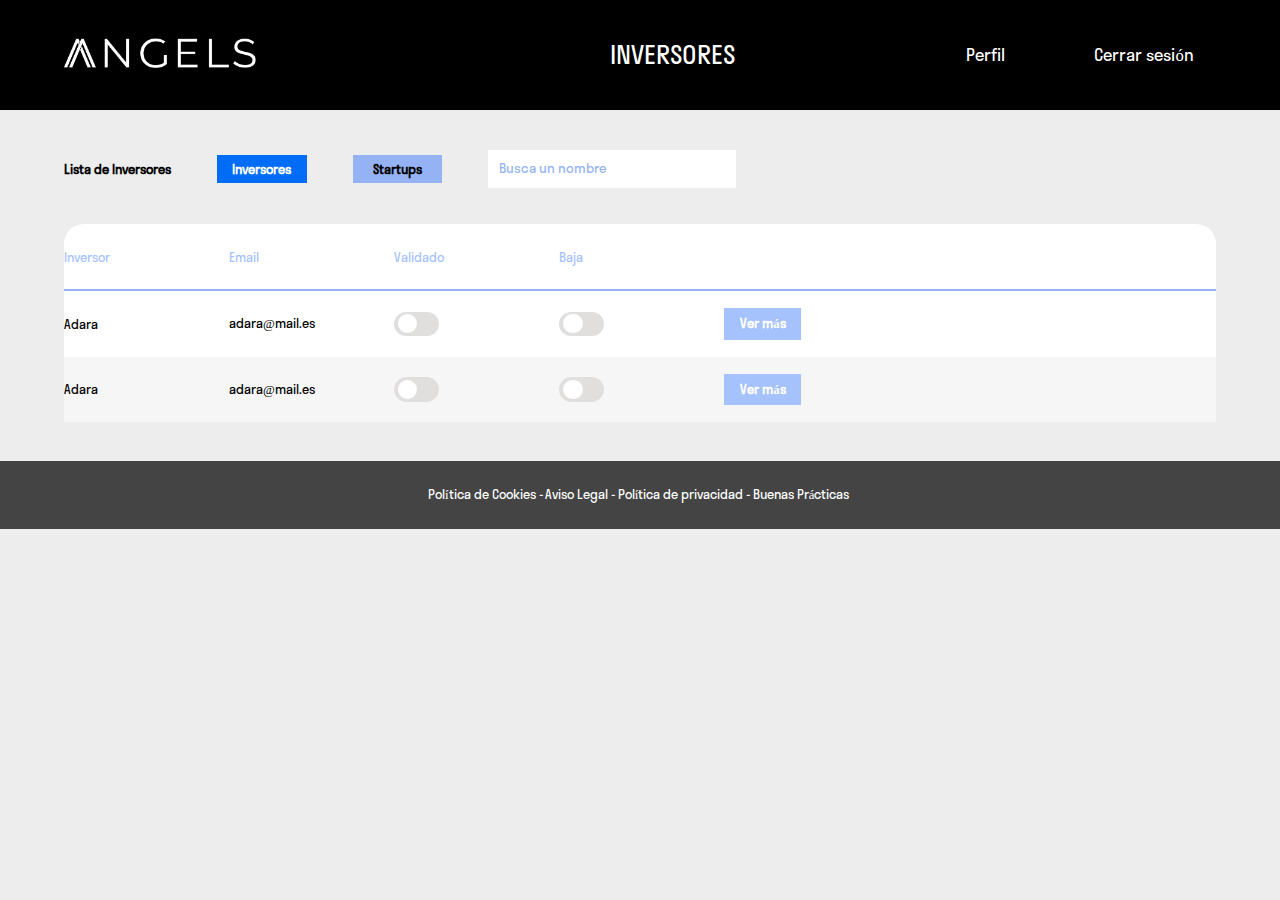
==== commit a39b0801: "ultimos cambios" ====
--- a/admin.html
+++ b/admin.html
@@ -46,7 +46,8 @@
             <div class="titulos">
                 <p class="titulo">Inversor</p>
                 <p class="titulo">Email</p>
-                <p class="titulo">Ticket inicial</p>
+                <p class="titulo">Validado</p>
+                <p class="titulo">Baja</p>
                 <div></div>
                 <div></div>
                 <div></div>
@@ -55,7 +56,43 @@
                 <div class="perfil">
                     <p class="perfil-dato">Adara</p>
                     <p class="perfil-dato">adara@mail.es</p>
-                    <p class="perfil-dato">2k - 1000k</p>
+                    <div class="perfil-toggle">
+                        <label class="switch">
+                            <input type="checkbox">
+                            <span class="slider round"></span>
+                        </label>
+                    </div>
+                    <div class="perfil-toggle">
+                        <label class="switch">
+                            <input type="checkbox">
+                            <span class="slider round"></span>
+                        </label>
+                    </div>
+                    <div class="verMas">
+                        <button class="boton-verMas" id="verMas-1">Ver más</button>
+                    </div>
+                    <div class="editar">
+                        <button class="boton-icono" id="editar-1"><i class="fi fi-rr-edit"></i></button>
+                    </div>
+                    <div class="eliminar">
+                        <button class="boton-icono" id="eliminar-1"><i class="fi fi-rr-trash"></i></button>
+                    </div>
+                </div>
+                <div class="perfil">
+                    <p class="perfil-dato">Adara</p>
+                    <p class="perfil-dato">adara@mail.es</p>
+                    <div class="perfil-toggle">
+                        <label class="switch">
+                            <input type="checkbox">
+                            <span class="slider round"></span>
+                        </label>
+                    </div>
+                    <div class="perfil-toggle">
+                        <label class="switch">
+                            <input type="checkbox">
+                            <span class="slider round"></span>
+                        </label>
+                    </div>
                     <div class="verMas">
                         <button class="boton-verMas" id="verMas-1">Ver más</button>
                     </div>
--- a/assets/css/styles.css
+++ b/assets/css/styles.css
@@ -13,6 +13,7 @@
     --azul-aux: #B6CCFA;
     --azul-extra: #95B3F4;
     --blanco: #fff;
+    --gris-masClaro: #f6f6f6;
     --gris-claro: #EDEDED;
     --gris-medio: #E1DEDE;
     --gris-oscuro:#7D7C7C;
@@ -81,7 +82,7 @@
     width: 100%;
     margin-bottom: 3%;
     font-size: 4vw!important;
-    min-height: 6vh;
+    min-height: 8vh;
 
    }
    #filtros #amount {
@@ -105,8 +106,9 @@
     width: 100%!important;
    }
 
-   #filtros #slider-range {
+   #filtros #slider-range, #ronda-range, #premoney-range {
     width: 98%;
+    min-height: 3em!important;
 
    }
    #filtros #amount {
@@ -137,6 +139,12 @@
 
     }
    
+    .ui-slider .ui-slider-handle {
+        min-width: 5em!important;
+        min-height: 5em!important;
+        top: -30%!important;
+
+    }
 
    /* Categorias (Inversores y parte de startups)*/
    #categorias {
@@ -423,33 +431,30 @@
         font-size: 4vw!important;
     }
 
+    #container-admin .perfil-dato:first-child {
+        font-weight: bold;
+        font-size: 6vw!important;
+        margin-bottom: 5%;
+    }
+
     #container-admin .titulos {
         display: none!important;
     }
 
-    #container-admin .boton-icono {
-        font-size: 5vw!important;
-        color: var(--negro)!important;
-        margin: 0!important;
-    }
-
-    #container-admin .boton-icono i {
-        display: flex;
-        font-weight: bold;
-    }
-
-    #container-admin .editar, .eliminar {
-        background-color: var(--azul-aux);
-        width: 100%!important;
-        display: flex;
-        align-items: center;
-        height: 5vh;
-        justify-content: center;
-    }
-
-    #container-admin .editar {
-        margin: 5% 0;
-    }
+    #container-admin .verMas, #container-admin .boton-verMas {
+        margin-top: 4%;
+        min-width: 100%;
+    }
+     #container-admin .editar,  #container-admin .eliminar, #container-admin .perfil-toggle {
+        display: none;
+    }
+
+    #container-admin .boton-verMas {
+        min-height: 8.5vw;
+        font-size: 4vw!important;
+    }
+
+   
 
     /* Dialogos  */
     .ui-widget.ui-widget-content {
@@ -670,7 +675,7 @@
     background: var(--gris-medio);
     border: none;
     border-radius: 30px;
-    min-height: 1vh;
+    min-height: 1em;
     margin: 2% 2% 0px 0px;
 }
 
@@ -680,10 +685,17 @@
 
 }
 
+.ui-slider .ui-slider-handle {
+    width: 1.5em!important;
+    height: 1.5em!important;
+}
+
 .ui-state-default, .ui-widget-content .ui-state-default {
-    background: var(--azul-medio)!important;
+    background-image: url('../img/lavado-en-seco.png')!important;
+    background-size: cover!important;
+    background-position: center!important;
     border: none!important;
-    border-radius: 30px;
+    border-radius: 100%;
 }
 
 /* Colores placeholders */
@@ -1271,7 +1283,7 @@
 #container-admin .boton-icono {
     border: none;
     background: transparent;
-    color: var(--azul-fuerte);
+    color: var(--azul-medio);
     font-size: 1.5vw;
 }
 
@@ -1283,20 +1295,17 @@
     display: flex;
     align-items: center;
     justify-content: space-between;
+    padding: 0;
 }
 #container-admin .titulos > *, .perfil > * {
-    width: 8vw;
-}
-#container-admin .titulos > div, .perfil > div {
-    width: 4vw;
-}
-
+    width: 14%;
+}
 #container-admin .titulos {
 
     background: var(--blanco);
-    border-top-right-radius: 30px;
-    border-top-left-radius: 30px;
-    border-bottom: 3px solid var(--azul-extra);
+    border-top-right-radius: 20px;
+    border-top-left-radius: 20px;
+    border-bottom: 2px solid var(--azul-extra);
     color: var(--azul-medio);
 }
 
@@ -1306,11 +1315,11 @@
 }
 #container-admin .perfil:nth-child(even) {
 
-    background: var(--gris-medio);
+    background: var(--gris-masClaro);
 }
 
 #container-admin .titulo, .perfil-dato {
-    padding:1% 0 1% 3%;
+    padding:1% 0 1% 0;
 }
 
 
@@ -1325,6 +1334,71 @@
     height: 3.5vh;
     font-size: 1vw;
 }
+
+ 
+/* Admin - Toggle switch */
+.switch {
+    position: relative;
+    display: inline-block;
+    width: 3.5vw;
+    height: 1.9vw;
+  }
+  
+  /* Hide default HTML checkbox */
+  .switch input {
+    opacity: 0;
+    width: 0;
+    height: 0;
+  }
+  
+  /* The slider */
+  .slider {
+    position: absolute;
+    cursor: pointer;
+    top: 0;
+    left: 0;
+    right: 0;
+    bottom: 0;
+    background-color: var(--gris-medio);
+    -webkit-transition: .4s;
+    transition: .4s;
+  }
+  
+  .slider:before {
+    position: absolute;
+    content: "";
+    height: 1.5vw;
+    width: 1.5vw;
+    left: 4px;
+    bottom: 10%;
+    background-color: white;
+    -webkit-transition: .4s;
+    transition: .4s;
+  }
+  
+  input:checked + .slider {
+    background-color: var(--azul-fuerte);
+  }
+  
+  input:focus + .slider {
+    box-shadow: 0 0 1px var(--azul-fuerte);
+  }
+  
+  input:checked + .slider:before {
+    -webkit-transform: translateX(100%);
+    -ms-transform: translateX(100%);
+    transform: translateX(100%);
+  }
+  
+  /* Rounded sliders */
+  .slider.round {
+    border-radius: 34px;
+  }
+  
+  .slider.round:before {
+    border-radius: 50%;
+  }
+
 
 /* Dialog GENERAL */
 .ui-widget.ui-widget-content {
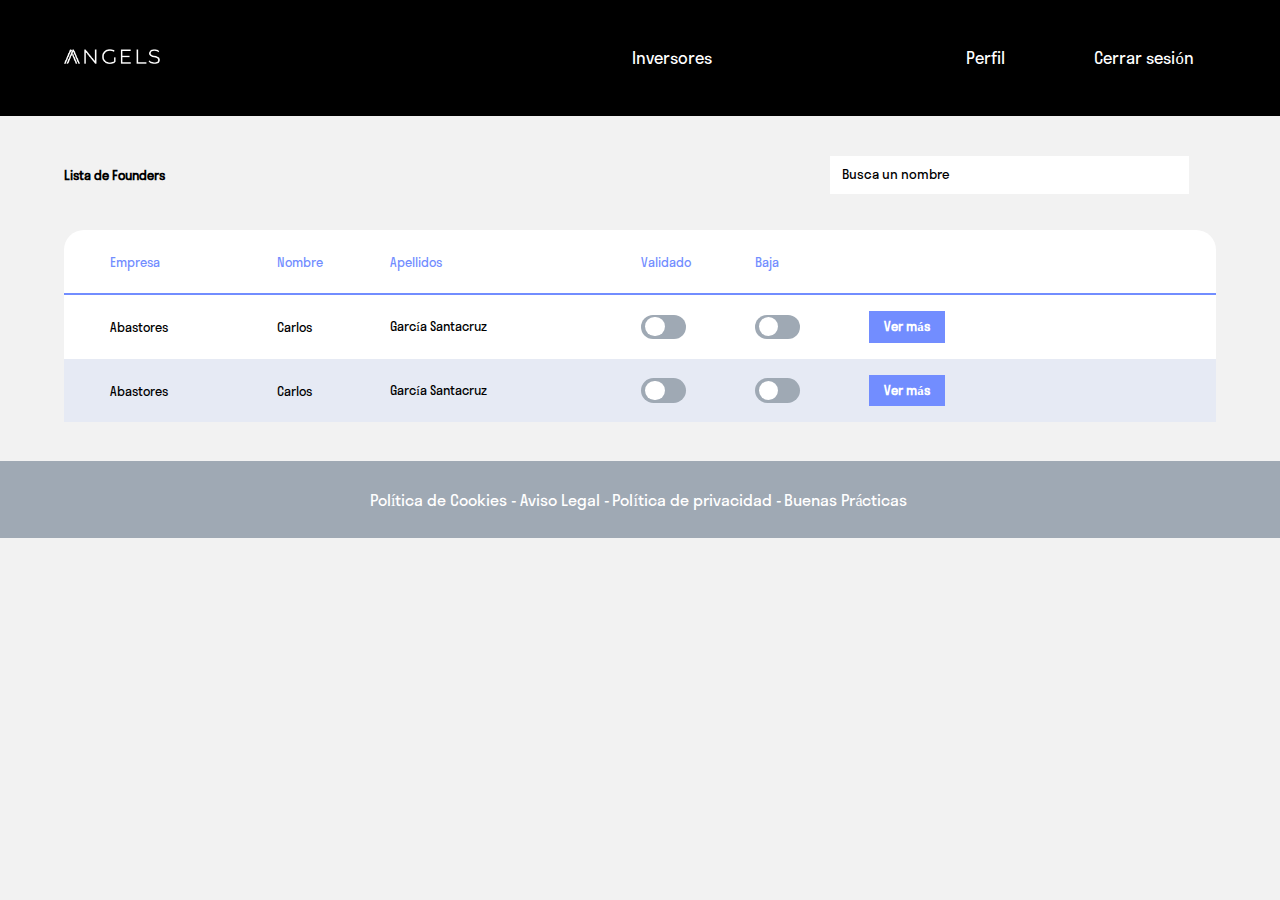
==== commit 1342e551: "ultimos cambios" ====
--- a/admin.html
+++ b/admin.html
@@ -4,9 +4,7 @@
     <meta charset="UTF-8">
     <meta http-equiv="X-UA-Compatible" content="IE=edge">
     <meta name="viewport" content="width=device-width, initial-scale=1.0">
-    <title>Admin - Angels Conecta</title>
-    <!-- Favicon -->
-    <link rel="icon" type="image/x-icon" href="assets/img/favicon.ico">
+    <title>Admin - Founders</title>
 
     <!-- CSS -->
     <link rel="stylesheet" type="text/css" href="assets/css/styles.css">
@@ -22,6 +20,7 @@
 
     <!-- Javascript -->
     <script src="assets/js/header.js"></script>
+    <script src="assets/js/menu-azul.js"></script>
     <script src="assets/js/footer.js"></script>
     <script src="assets/js/admin.js"></script>
 
@@ -33,29 +32,28 @@
 <body>
     <div id="container-admin">
         <div id="menu-admin">
-            <p>Lista de Inversores</p>
-            <button class="boton-inversores">Inversores</button>
-            <button class="boton-startups">Startups</button>
+            <p>Lista de Founders</p>
             <form>
-                
                 <input type="text" name="" id="" placeholder="Busca un nombre">
                 <button class="boton-icono"><i class="fi fi-rr-search"></i></button>
             </form>
         </div>
         <div id="lista">
             <div class="titulos">
-                <p class="titulo">Inversor</p>
-                <p class="titulo">Email</p>
+                <p class="titulo">Empresa</p>
+                <p class="titulo">Nombre</p>
+                <p class="titulo">Apellidos</p>
                 <p class="titulo">Validado</p>
                 <p class="titulo">Baja</p>
-                <div></div>
-                <div></div>
-                <div></div>
+                <div> </div>
+                <div> </div>
+                <div> </div>
             </div>
             <div class="perfiles">
                 <div class="perfil">
-                    <p class="perfil-dato">Adara</p>
-                    <p class="perfil-dato">adara@mail.es</p>
+                    <p class="perfil-dato">Abastores</p>
+                    <p class="perfil-dato">Carlos</p>
+                    <p class="perfil-dato">García Santacruz</p>
                     <div class="perfil-toggle">
                         <label class="switch">
                             <input type="checkbox">
@@ -79,8 +77,9 @@
                     </div>
                 </div>
                 <div class="perfil">
-                    <p class="perfil-dato">Adara</p>
-                    <p class="perfil-dato">adara@mail.es</p>
+                    <p class="perfil-dato">Abastores</p>
+                    <p class="perfil-dato">Carlos</p>
+                    <p class="perfil-dato">García Santacruz</p>
                     <div class="perfil-toggle">
                         <label class="switch">
                             <input type="checkbox">
@@ -112,66 +111,96 @@
         <div class="col-dialog">
             <div class="dato">
                 <p class="titulo">Empresa</p>
-                <p class="contenido">Adara</p>
+                <p class="contenido">Abastores</p>
+            </div>
+            <div class="dato">
+                <p class="titulo">Sector</p>
+                <p class="contenido">Sector</p>
+            </div>
+            <div class="dato">
+                <p class="titulo">Cargo</p>
+                <p class="contenido">CEO</p>
+            </div>
+            <div class="dato">
+                <p class="titulo">Expertise Inversor</p>
+                <p class="contenido">Expertise</p>
+            </div>
+            <div class="dato">
+                <p class="titulo">Empleados</p>
+                <p class="contenido">5-10</p>
+            </div>
+            <div class="dato">
+                <p class="titulo">Fact. Anual</p>
+                <p class="contenido">10k- 20k</p>
+            </div>
+            <div class="dato">
+                <p class="titulo">Com. Autónoma</p>
+                <p class="contenido">Álava</p>
+            </div>
+        </div>
+        <div class="col-dialog">
+            <div class="dato">
+                <p class="titulo">Nombre</p>
+                <p class="contenido">Nombre</p>
+            </div>
+            <div class="dato">
+                <p class="titulo">Apellidos</p>
+                <p class="contenido">Apellidos</p>
+            </div>
+            <div class="dato">
+                <p class="titulo">Teléfono</p>
+                <p class="contenido">Teléfono</p>
+            </div>
+            <div class="dato">
+                <p class="titulo">Email</p>
+                <p class="contenido">Email</p>
             </div>
             <div class="dato">
                 <p class="titulo">Web</p>
-                <p class="contenido">https://adara.vc</p>
-            </div>
-            <div class="dato">
-                <p class="titulo">País</p>
-                <p class="contenido">España/ Luxemburgo</p>
-            </div>
-            <div class="dato">
-                <p class="titulo">Tipo</p>
-                <p class="contenido">Venture Capital</p>
-            </div>
-            <div class="dato">
-                <p class="titulo">Ticket inicial</p>
-                <p class="contenido">2k - 25k</p>
-            </div>
-            <div class="dato">
-                <p class="titulo">Email</p>
-                <p class="contenido">jbaron@adara.vc</p>
-            </div>
-            <div class="dato">
-                <p class="titulo">Otros criterios</p>
-                <p class="contenido">Otros criterios</p>
+                <p class="contenido">www.web.com</p>
+            </div>
+            <div class="dato">
+                <p class="titulo">LinkedIn</p>
+                <p class="contenido">linkedin</p>
+            </div>
+            <div class="dato">
+                <p class="titulo">Validado</p>
+                <p class="contenido">Sí</p>
+                <p class="titulo">Baja</p>
+                <p class="contenido">No</p>
             </div>
         </div>
         <div class="col-dialog">
             <div class="dato">
-                <p class="titulo">Fases</p>
+                <p class="titulo">Contacto vía</p>
                 <div class="pastillas">
-                    <p class="pastilla">Seed</p>
-                    <p class="pastilla">Pre Seed</p>
-                    <p class="pastilla">Late Seed/ Pre Serie A</p>
-                    <p class="pastilla">Serie A</p>
-                </div>
-            </div>
-            <div class="dato">
-                <p class="titulo">Sectores</p>
+                    <p class="pastilla">WhatsApp</p>
+                    <p class="pastilla">Llamada Telefónica</p>
+                    <p class="pastilla">Email</p>
+                </div>
+            </div>
+            <div class="dato">
+                <p class="titulo">Puedo ayudar en</p>
                 <div class="pastillas">
-                    <p class="pastilla">Sector</p>
-                    <p class="pastilla">Sector</p>
-                    <p class="pastilla">Sector</p>
-                    <p class="pastilla">Sector</p>
-                    <p class="pastilla">Sector</p>
-                    <p class="pastilla">Sector</p>
-                    <p class="pastilla">Sector</p>
-                    <p class="pastilla">Sector</p>
-                    <p class="pastilla">Sector</p>
-                    <p class="pastilla">Sector</p>
-                    <p class="pastilla">Sector</p>
-                    <p class="pastilla">Sector</p>
-                    <p class="pastilla">Sector</p>
-                    <p class="pastilla">Sector</p>
-                    <p class="pastilla">Sector</p>
-                    <p class="pastilla">Sector</p>
-                    <p class="pastilla">Sector</p>
-                </div>
-            </div>
-
+                    <p class="pastilla">Ayuda</p>
+                    <p class="pastilla">Ayuda</p>
+                    <p class="pastilla">Ayuda</p>
+                    <p class="pastilla">Ayuda</p>
+                    <p class="pastilla">Ayuda</p>
+                    <p class="pastilla">Ayuda</p>
+                    <p class="pastilla">Ayuda</p>
+                    <p class="pastilla">Ayuda</p>
+                </div>
+            </div>
+
+            <div class="dato">
+                <p class="titulo">Otra ayuda</p>
+                <p class="contenido">otra ayuda</p>
+            </div>
+            <div class="dato">
+                <p class="titulo">Descripcion</p>
+                <p class="contenido">Saas soluciones de Deep learning para industria de manufactura </p>
+            </div>
         </div>
     </div>
 
--- a/assets/css/styles.css
+++ b/assets/css/styles.css
@@ -9,14 +9,15 @@
 /* Colores */
 :root {
     --azul-fuerte: #006CF8;
-    --azul-medio: #A6C2FD;
+    --azul-medio: #728DFF;
+    --azul-bajo: #A6C2FD;
     --azul-aux: #B6CCFA;
-    --azul-extra: #95B3F4;
     --blanco: #fff;
-    --gris-masClaro: #f6f6f6;
-    --gris-claro: #EDEDED;
-    --gris-medio: #E1DEDE;
-    --gris-oscuro:#7D7C7C;
+    --gris-claro: #F2F2F2;
+    --gris-medio: #D1D3D8;
+    --gris-azul-claro: #e6eaf4;
+    --gris-azulado: #9FA9B4;
+    --gris-oscuro:#7E858D;
     --gris-masOscuro:#444444;
     --negro: #000;
 }
@@ -33,360 +34,363 @@
     text-decoration: none;
 }
 
-
-button:hover, a:hover {
+button {
+    
+    font-weight: bold;
+    font-family: 'Stratos';
+    border: none;
+}
+
+button:hover  {
     cursor: pointer;
 }
-
 
 /* Responsive */
 
 /* Móviles y tablets */
 @media only screen and (max-width: 992px) {
     /* Nav */
-    nav {
-        padding: 4% 5%!important;
-        font-size: 3vw!important;
-    }
     nav .botones {
        width: 50%!important;
-       justify-content: end!important;
-   }
-
-   nav a {
-    width: 30%;
+       font-size: 3vw;
+   }
+
+   nav img {
+    width: 50%!important;
    }
 
    nav .botones > p {
-       min-width: 25vw;
+       min-width: 24vw;
        justify-content: end;
-   }
-
-
-   nav .botones > p:last-child {
-    margin-right: none!important;
-    margin-left: 5%;
-}
-
-nav .titulo {
+       margin-right: 10%;
+   }
+
+   /*Menú azul */
+   #menu-azul {
     font-size: 3vw!important;
-}
+   }
+
+   #menu-azul p, a {
+    width: 50%;
+    justify-content: center;
+   }
 
    /* Filtros */
-   #filtros {
-    flex-direction: column;
-    margin: 0 0 5% 0;
-    align-items: center;
+   #filtros form {
+    margin: 7% 0;
    }
    #filtros form .fila ,  #filtros form .fila > *{
     width: 100%;
     margin-bottom: 3%;
-    font-size: 4vw!important;
-    min-height: 8vh;
-
-   }
-   #filtros #amount {
-    margin: 0!important;
-   }
-
-   #filtros input,#filtros  select, #filtros button, .sliderTicket {
-    margin-bottom: 5%!important;
+    font-size: 3vw!important;
    }
 
    #filtros form .fila > *:last-child{
     margin-bottom: 0;
    }
 
-   #filtros form .fila {
+   #filtros #buscador {
+    margin-bottom: 0;
+   }
+   #filtros form .fila:last-child {
     flex-direction: column;
     margin-bottom: 0;
    }
 
-   #filtros form .fila > * {
+
+   #filtros form .fila:last-child > * {
+    width: 100%;
+   }
+
+   /* Founders */
+   #founders {
+    width: auto!important;
+    margin: 0 2% 2% 2%!important;
+   }
+
+   #founders .empresa{
+    font-size: 10vw!important;
+   }
+
+   #founders .perfil{    
+    font-size: 6vw!important;
+    margin: 4% 0!important;
+    min-width: 100%!important;
+    padding: 0;
+    justify-content: space-between!important;
+    align-items: center;
+   }
+
+   #founders .founder {
+    padding: 5%!important;
+   }
+
+   #founders .fila:first-child {
     width: 100%!important;
-   }
-
-   #filtros #slider-range, #ronda-range, #premoney-range {
-    width: 98%;
-    min-height: 3em!important;
-
-   }
-   #filtros #amount {
-    font-size: 2vw;
-   }
-
-   #filtros #buscador {
-    padding-left: 2%;
-    width: 98%!important;
-    padding-right: 0;
-   }
-
-   #filtros .ronda-label {
+    flex-direction: column;
+    align-items: start!important;
+    min-height: 15vh;
+   }
+
+   #founders .fila:last-child {
+    margin: 5% 0;
+   }
+   #founders .sector, #founders button {
     font-size: 4vw!important;
-    min-width: 35%;
-    }
-    #filtros .premoney-label {
+    min-width: 20%;
+    height: 3vh;
+   }
+
+   #founders .sector {
+    margin: 5% 0!important;
+   }
+
+   #founders button {
+    min-width: 100%;
+    margin-left: 0!important;
+    min-height: 5vh;
+   }
+
+   #founders .subtitulo {
+    font-size: 5vw!important;
+   }
+
+   #founders .ayudas{
+    
+    justify-content: start!important;
+    flex-wrap: wrap;
+   }
+
+   #founders .ayuda{
+    font-size: 4vw!important;
+    margin: 1% 2% 1% 0;
+    text-align: center;
+    padding: 1% 4%!important;
+   }
+
+   /* Ventajas Founders */
+   #container-ventajas {
+    flex-direction: column;
+    margin: 5%!important;
+   }
+
+   #container-ventajas .col-ventaja {
+    min-width: 100%;
+    display: flex;
+    flex-direction: column;
+    align-items: center;
+    margin-bottom: 8%;
+   }
+
+   #container-ventajas .titulo {
+    font-size: 7vw;
+   }
+   #container-ventajas .subtitulo {
+    min-width: 100%;
+    text-align: center;
+    font-size: 3.5vw!important;
+   }
+
+   #container-ventajas ul {
+    padding: 0;
+    font-size: 4.5vw!important;
+    width: 85%;
+    
+   }
+
+   #container-ventajas .acceder {
+    
+    font-size: 5vw!important;
+    margin: 5%;
+   }
+
+   /* Perks */
+   #container-perks {
+    flex-direction: column;
+    align-items: center;
+   }
+
+   #container-perks .perk {
+    width: 80%!important;
+    margin-bottom: 10%!important;
+   }
+
+   #container-perks .perk-button {
+    font-size: 5vw!important;
+   }
+
+   /* Dialog Perks */
+   .ui-widget.ui-widget-content {
+        width: 80%!important;
+        top: 10%!important;
+        height: auto!important;
+        font-size: 3.5vw!important;
+    }
+
+    #dialog-perk .sector , #dialog-perk .subtitulo, .ui-dialog .ui-dialog-title {
+        font-size: 5vw!important;
+    }
+
+    
+    #dialog-perk .sector {
+        display: flex;
+        align-items: center;
+    }
+
+    
+    #dialog-perk span {
+        font-size: 3vw!important;
+    }
+
+    
+    .ui-dialog .ui-dialog-titlebar-close {
+        background-image: url(../img/cancelar.png);
+        background-size: 50%;
+        background-position: center;
+        background-repeat: no-repeat;
+        border-radius: 30px;
+        top: 40%!important;
+        min-width: 6vw;
+        min-height: 3.5vh;
+        margin-right: 2%!important;
+    }
+
+    #dialog-perk .botones button {
+        min-height: 5vh;
+    }
+    /* Reserva puesto */
+    #container-reserva .container {
+        margin: 10%!important;
+        padding: 10%!important;
+    }
+    #container-reserva .reserva {
+        flex-direction: column;
+        align-items: start!important;
+        margin-bottom: 10%;
+        min-height: 30vh;
+    }
+
+    #container-reserva .reserva i {
+        font-size: 7vw!important;
+        margin: 0!important;
+    }
+
+        
+    #container-reserva h6 {
         font-size: 4vw!important;
-        min-width: 50%;
-    }
-
-    #filtros h4 {
-        display: block!important;
-        font-size: 4.5vw;
-        text-transform: uppercase;
-        margin: 4% 0;
-        color: var(--gris-oscuro);
-
-    }
-   
-    .ui-slider .ui-slider-handle {
-        min-width: 5em!important;
-        min-height: 5em!important;
-        top: -30%!important;
-
-    }
-
-   /* Categorias (Inversores y parte de startups)*/
-   #categorias {
-    width: auto!important;
-    margin: 0 5% 2% 5%!important;
-   }
-
-   #categorias .categoria {
-    padding: 5%!important;
-   }
-
-   #categorias .empresa{
-    font-size: 8vw!important;
-    width: 50%;
-   }
-
-   #categorias .perfil{
-    font-size: 2.5vw!important;
-    width: 100%!important;
-   }
-   #categorias .fila:first-child  {
-    justify-content: space-between;
-   }
-
-
-   #categorias .fila:nth-child(2) {
-    flex-direction: column;
-    align-items: start;
-    justify-content: center;
-   }
-
-   
-   #categorias .tipoInversor, .origen, .ticketInicial {
-    font-size: 3.5vw!important;
-   }
-
-   #categorias .tipoInversor {
-    width: 25%!important;
-   }
-
-   #categorias .sector, #categorias button {
-    font-size: 3vw!important;
-   }
-   #categorias i {
-    display: block!important;
-   }
-   #categorias button {
-    min-width: 30%;
-    margin-bottom: 0!important;
-    padding: 4%!important;
-   }
-
-   #categorias .fases{
-    width: 100%!important;
-   }
-
-   #categorias .fase{font-size: 2.7vw!important;
-    margin: 1% 2% 7% 0;
-    padding: 1% 3%!important;
-   }
-
-   #categorias .sectores{
-    width: 100%!important;
-   }
-
-   #categorias .sector{
-    min-width: 5vw;
-    font-size: 1.5vw!important;
-    padding: 1% 3%!important;
-   }
-
-   /* Startups */
-   #categorias .startup .fila:first-child {
-    align-items: center!important;
-    display: flex;
-    justify-content: space-between;
-    width: 100%!important;
-   }
-
-   #categorias .startup .fila {
-    display: inline-block;
-   }
-
-   #categorias .contenido {
-    width: 100%!important;
-    margin-top: 7%!important;
-   }
-
-   #categorias .contenido > .titulo {
-    font-size: 3.5vw!important;
-    margin-bottom: 3%!important;
-    min-width: 30vw;
-    margin: 0;
-    margin-top: 5%;
-    text-decoration: underline;
-   }
-
-   #categorias .sector, .modelo,  .solucion, .ronda{
-    font-size: 3.5vw!important;
-    width: auto!important;
-    margin-right: 2%!important;
-    margin-bottom: 2%!important;
-    padding: 1% 3%!important;
-    font-weight: normal!important;
-   }
-
-   #categorias .modelo {
-    min-width: 7vw!important;    
-
-   }
-
-   #categorias .ronda-info .contenido{
-    font-size: 4vw!important;
-   }
-   
-   #categorias .ronda-inversion {
-    flex-direction: column;
+        margin-bottom: 5%!important;
+    }
+
+    /* Perfil founder */
+    #container-perfil .perfil {
+        min-height: auto!important;
+    }
+
+    #container-perfil .contacto-perfil > div {
+        flex-wrap: wrap;
+        align-items: center!important;
+    }
+
+    #container-perfil .columna, .otros-perfil {
+        flex-direction: column;
+        align-items: start!important;
+    }
+
+    #container-perfil .tipo-perfil > div>p {
+        margin-bottom: 0;
+
+    }
+    #container-perfil .web button {
+        font-size: 4vw!important;
+        min-width: 20vw;
+        min-height: 5vh;
+    }
+
+    #container-perfil .linkedin i {
+        font-size: 10vw!important;
+    }
+
+    #container-perfil .titulo {
+        font-size: 10vw!important;
+    }
+
+    #container-perfil .nombre-perfil , .tipo-perfil > div, .contacto-perfil, .descripcion, .ubicacion, .otros-perfil, .sector, .col-perfil .subtitulo {
+        font-size: 4.5vw!important;
+        margin-top: 3%;
+    }
+
+    #container-perfil .contacto-perfil, .sector {
+        margin-bottom: 6%;
+    }
+
+    #container-perfil .ubicacion, .otros-perfil {
+        margin-bottom: 10%;
+    }
+
+    #container-perfil .col-perfil {
+        width: 100%!important;
+    }
+
+    #container-perfil .facturacion, .empleados, .telefono, .whatsapp {
+        width: 100%!important;
+        margin-bottom: 5%!important;
+    }
+
+    #container-perfil .ayuda, .contenido {
+        font-size: 4vw!important;
+    }
+
+    #container-perfil .otra-ayuda-perfil > .subtitulo {
+        margin-top: 10%;
+    }
+
+
+    #container-perfil form {
+        width: 80%!important;
+    }
+    #container-perfil .form-contacto {
+        margin: 10% 0!important;
+    }
+    #container-perfil .form-contacto input, textarea, h4, button   {
+        font-size: 3vw!important;
+    }
+    #container-perfil .form-contacto {
+        margin: 10% 0!important;
+    }
+
     
-   }
-   #categorias .ronda-info .titulo {
-    min-width: 100%;
-    margin-top: 5%!important;
-    font-size: 3.5vw!important;
-   }
-   
-   #categorias .ronda-info {
-    font-size: 2.5vw;
-    width: 100%;
-   }
-
-
-   
-   #categorias .ronda-info>div {
-    min-width: 33%;
-   }
-
-   /* Perfil inversores y parte de Startups */
-   #container-perfil .menu-titulo {
-    display: inherit!important;
-    height: auto;
-    text-align: center;
-    padding: 4% 5%!important;
-   }
-
-   #container-perfil #titulo {
-    margin-right: 0!important;
-   }
-
-   #container-perfil #titulo p:first-child {
-    font-size: 7vw!important;
-   }
-   #container-perfil #titulo p:last-child {
-    font-size: 3vw!important;
-    justify-content: center;
-   }
-
-   #container-perfil #botones {
-    justify-content: center;
-    width: 100%!important;
-    margin-top: 5%;
-   }
-
-   #container-perfil .menu-titulo #botones button {
-    min-width: 19vw!important;
-    font-size: 2.5vw!important;
-   }
-
-   #container-perfil .perfil{
-    display: inline-block!important;
-   }
-
-   #container-perfil .datos, .form-contacto {
-    min-width: 100%;
-   }
-
-   #container-perfil .dato:first-child > div {
-    min-width: 50%;
-    }
-   #container-perfil .perfil .titulo {
-    font-size: 3.2vw!important;
-   }
-
-   #container-perfil .mensaje {
-    font-size: 4vw!important;
-    margin-bottom: 0;
-   }
-   #container-perfil h4 {
-    font-size: 4.2vw!important;
-    margin-top: 10%!important;
-   }
-
-   #container-perfil .fase, .sector, .modelo, .solucion {
-    font-size: 3.5vw!important;
-   }
-
-   #container-perfil .form-contacto {
-    margin: 3% 0 10% 0;
-   }
-   #container-perfil .form-contacto  button, input, textarea {
-    font-size: 3vw!important;
-   }
-   
-   #container-perfil .form-contacto button {
-    min-width: 100%;
-    }
-
-    #container-perfil .dato:first-child, .datos:nth-child(3) {
-        margin-bottom: 5%;
-    }
-
-    /* Startups */
-    #container-perfil .startup #titulo > div {
-        justify-content: center;
-    }
-    #container-perfil .startup #titulo > div p {
-        font-size: 3vw!important;
-    }
-
-    #container-perfil #form-startup {
-        min-width: 90%;
-    }
-
-    #container-perfil #startup {
-        font-size: 2.5vw;
-    }
-
-    #container-perfil .otros {
-        width: 100%!important;
-        margin-top: 5%;
-    }
-
-    #container-perfil .col {
-        width: 40%!important;
-    }
-
-    #container-perfil .col > .subtitulo {
-        width: 70%!important;
-    }
-    #container-perfil .fase-inversion {
-        font-size: 2.5vw!important;
-    }
-
+    /* Editar perfil */
+    #container-editar form {
+        flex-direction: column;
+        font-size: 5vw!important;
+    }
+
+    #container-editar input {
+        width: auto!important;
+        font-size: 4vw!important;
+        height: 5vh!important;
+        
+    }
+    #container-editar label {
+        width: 60%!important;
+    }
+
+    #container-editar h1 {
+        font-size: 7vw;
+    }
+
+    #container-editar #guardar-perfil{
+        font-size: 5vw!important;
+        width: auto!important;
+        padding: 2% 3%!important;
+        margin: 5% 0;
+    }
+
+    #container-editar textarea, #container-editar select {
+        min-width: 58%;
+    }
+
+    
     /* Admin */
     #container-admin #menu-admin {
         display: inherit!important;
@@ -431,6 +435,7 @@
         font-size: 4vw!important;
     }
 
+
     #container-admin .perfil-dato:first-child {
         font-weight: bold;
         font-size: 6vw!important;
@@ -451,35 +456,8 @@
 
     #container-admin .boton-verMas {
         min-height: 8.5vw;
-        font-size: 4vw!important;
-    }
-
-   
-
-    /* Dialogos  */
-    .ui-widget.ui-widget-content {
-        width: 80vw!important;
-        min-height: 50vh;
-    }
-
-    .ui-draggable .ui-dialog-titlebar {
-        height: 5vh;
-        display: flex;
-        align-items: center;
-        font-size: 4.5vw!important;
-    }
-    .ui-dialog .ui-dialog-titlebar-close {
-        min-height: 50%!important;
-        min-width: 9%!important;
-    }
-    .ui-button .ui-icon {
-
-        background-image: url(../img/cancelar.png)!important;
-        background-size: 80%!important;
-        background-position: center;
-        background-repeat: no-repeat;
-    }
-
+    }
+    
     /* Dialog Ver Más */
     #dialog-verMas {
         flex-direction: column;
@@ -489,37 +467,24 @@
     #dialog-verMas .col-dialog {
         width: 100%!important;
     }
-
-    /* Editar perfil */
-    #container-editar form {
-        flex-direction: column;
-        font-size: 5vw!important;
-    }
-
-    #container-editar input {
-        width: auto!important;
-        font-size: 4vw!important;
-        height: 5vh!important;
-        
-    }
-    #container-editar label {
-        width: 60%!important;
-    }
-
-    #container-editar h1 {
-        font-size: 7vw;
-    }
-
-    #container-editar #guardar-perfil{
-        font-size: 5vw!important;
-        width: auto!important;
-        padding: 2% 3%!important;
-        margin: 5% 0;
-    }
-
-   /* Footer */
+    #dialog-verMas .dato {
+        align-items: start;
+        flex-direction: row!important;
+    }
+
+    #dialog-verMas .dato > * {
+        width: 30vw!important;    
+        margin-top: 0;
+        margin-bottom: 10%!important;
+    }
+
+    
+
+    
+   /* Footer */ 
    footer {
-    font-size: 2vw!important;
+    text-align: center;
+    font-size: 2.5vw!important;
    }
 }
 
@@ -529,12 +494,8 @@
 }
 
 
-/* Tablets sólo */
-
-@media only screen and (min-width: 631px) and (max-width: 1082px) {
-    
-
-}
+/* Tablets y similares */
+
 
 
 /* Header */
@@ -546,15 +507,11 @@
     background: var(--negro);
     padding: 1% 5%;
     font-size: 1.3vw;
+    height: 10vh;
 }
 
 nav img {
-    width:60%;
-}
-
-nav .titulo {
-    text-transform: uppercase;
-    font-size: 2vw;
+    width:30%;
 }
 
 nav .botones {
@@ -576,25 +533,33 @@
     align-items: center;
 }
 
-
-/* Footer */
-footer {
-    display: flex;
-    justify-content: center;
-    background-color: var(--gris-masOscuro);
-    padding: 1%;
+/* Menú azul */
+#menu-azul {
+    background: var(--azul-fuerte);
+    color: var(--blanco);
+    display: flex;
+    align-items: center;
+    padding: 0.3% 5%;
     font-size: 1vw;
 }
-footer p {
-    margin-right: 0.2%;    
+#menu-azul p {
+    min-width: 5vw;
+    margin-right: 2%;
+    display: flex;
+}
+
+#menu-azul p:nth-child(even) {
+    min-width: 10vw;
+}
+
+#menu-azul i {
+    margin-right: 5%;
+    display: flex;
+    align-items: center;
+}
+#menu-azul a {
     color: var(--blanco);
-
-}
-
-footer a { 
-    color: var(--blanco);
-}
-
+}
 
 /* Index - Directorio */
 #container-directorio {
@@ -603,101 +568,29 @@
 }
 
 /* Filtros */
-#filtros {
-    display: flex;
+#filtros form {
+    display: flex;
+    flex-direction: column;
     justify-content: center;
-}
-
-#filtros h4 {
-    display: none;
-}
-
-#filtros form {
-    width: 90vw;
-    margin: 2% 0;
-}
-
-#filtros .fila {
-    display: flex;
-    justify-content: space-between;
+    align-items: center;
+    padding: 2%;
+}
+#filtros form > .fila {
+    display: flex;
     gap: 3%;
 }
-
-#filtros .fila > * {
+#filtros form > .fila > * {
     height: 5vh;
     border: none;
     color: var(--azul-medio);
     font-family: 'Stratos';
+    font-size: 0.9vw;
     padding: 0 1%;
 }
-
-#filtros .fila:first-child > * {
-    width: 33.3%;
+#filtros form input {
+    width: 90vw;
     margin-bottom: 2%;
 }
-
-#filtros .fila:last-child > * {
-    width: 25%;
-    margin-bottom: 2%;
-}
-
-#filtros .sliderTicket {
-    display: flex;
-    flex-direction: column;
-    justify-content: start;
-}
-
-#filtros .sliderTicket p {
-    margin: 0;
-    color: var(--gris-oscuro);
-    display: flex;
-}
-
-#filtros .ronda-label {
-    font-size: 1vw;
-    width: 8vw;
-}
-
-#filtros .premoney-label {
-    font-size: 1vw;
-    width: 10vw;
-}
-
-#filtros .sliderTicket > p > input {
-    background-color: transparent;
-    border: none;
-    font-family: 'Stratos';
-    font-weight: bold;
-    font-size: 0.8vw;
-}
-
-#filtros #slider-range, #ronda-range, #premoney-range {
-    background: var(--gris-medio);
-    border: none;
-    border-radius: 30px;
-    min-height: 1em;
-    margin: 2% 2% 0px 0px;
-}
-
-.ui-slider .ui-slider-range{
-    background: var(--gris-medio);
-    border: none;
-
-}
-
-.ui-slider .ui-slider-handle {
-    width: 1.5em!important;
-    height: 1.5em!important;
-}
-
-.ui-state-default, .ui-widget-content .ui-state-default {
-    background-image: url('../img/lavado-en-seco.png')!important;
-    background-size: cover!important;
-    background-position: center!important;
-    border: none!important;
-    border-radius: 100%;
-}
-
 /* Colores placeholders */
 #filtros form input::placeholder { /* Chrome, Firefox, Opera, Safari 10.1+ */
     color: var(--azul-medio);
@@ -713,345 +606,524 @@
   }
 
 
+#filtros form select {
+    width: 33vw;
+}
 #filtros form button {
     background-color: var(--azul-medio);
     color: var(--blanco)!important;
 }
 
-/* Categorias (Inversores y estructura de Startups) */
-#categorias {
+#filtros form select:last-child, #filtros form button {
+    width: 12vw;
+}
+
+/* Founders */
+#founders {
     width: 90vw;
     margin: 0 auto 2% auto
 }
-#categorias .categoria{
+#founders .founder {
     background-color: var(--gris-medio);
     display: flex;
     justify-content: center;
     flex-direction: column;
     padding: 2%;
-    margin-bottom: 5%;
-}
-
-#categorias .fila, .fases, .sectores {
-    display: flex;
-    align-items: center;
-}
-
-#categorias .fila:first-child {
-    align-items: center!important;
+
+}
+
+
+#founders .fila, #founders .perfil {
+    display: flex;
+}
+
+
+#founders .fila:first-child {
+    width: 50%;
+    justify-content:space-between;
     margin-bottom: 1%;
-}
-
-
-#categorias .fila:nth-child(2) {
-    width: 100%;
-    gap: 3%;
-}
-
-#categorias  .fila:last-child {
-    width: 100%;
-}
-
-
-#categorias .fila:nth-child(2) > div > p {
-    color: var(--gris-masOscuro);
-    width: 100%;
-    display: flex;
-}
-
-#categorias i {
-    display: flex;
-    align-items: center;
-    margin-right: 3%;
-}
-
-#categorias .perfil {
-    display: flex;
-    align-items: center;
-    width: 40%;
-}
-#categorias .empresa {
+    align-items: center;
+}
+
+#founders .fila p {
+    margin: 0;
+}
+
+#founders .empresa {
     font-size: 2vw;
-    font-weight: bold;
-    margin: 0 3% 0 0 ;
-}
-#categorias .origen, .ticketInicial {
-    font-size: 1.3vw;
-    margin: 0 0 0 5%;
-}
-
-#categorias .tipoInversor {
-    font-weight: bold;
-    font-size: 1.3vw;
     text-transform: uppercase;
-}
-
-#categorias button {
+    font-weight: 800;
+    color: var(--azul-fuerte);
+}
+
+
+#founders .perfil {
+    width: 30vw;
+    display: flex;
+    justify-content: space-between;
+    font-size: 1.2vw;
+    font-weight: 800;
+    margin: 0 5%;
+}
+
+#founders .cargo {
+    text-transform: uppercase;
+    color: var(--gris-azulado);
+}
+
+
+#founders .sector {
     background-color: var(--azul-fuerte);
-    padding: 0.5%;
-    width: 6vw;
-    color: var(--blanco);
-    font-family: 'Stratos';
-    border: none;
-    font-weight: bold;
-    font-size: 1vw;
-}
-
-#categorias .fases {
-    display: flex;
-    justify-content: space-between;
-    width: 50%;
-}
-
-#categorias .fase {
-    background: var(--gris-oscuro);
-    color: var(--gris-claro);
-    padding: 1% 3%;
     border-radius: 30px;
-    font-size: 1vw;
-}
-
-#categorias .sectores, .modelos, .soluciones{
-    width: 100%;
-    flex-wrap: wrap;
-}
-
-#categorias .sector, .modelo, .solucion, .ronda{
-    font-size: 1vw;
-    margin: 0% 1% 0 0;
-    background-color: var(--gris-claro);
-    padding: 0.5% 1.5%;
-    border-radius: 30px;
-    text-align: center;
-}
-
-#categorias .sector, .solucion{
-    color: var(--gris-masOscuro);    
-    padding: 0.5% 2%;
-    margin-bottom: 1%;
-}
-
-/* Startups */
-
-#categorias .fila .contenido {
-    margin-bottom: 1%;
-    display: flex;
-    flex-direction: column;
-    width: 50%;
-    align-items: start;
-}
-
-#categorias .contenido > .titulo {
-    font-size: 0.9vw;
-    margin: 0;
-    margin-bottom: 1%;
-    font-weight: bold;
-    text-transform: uppercase;
-    color: var(--gris-masOscuro);
-}
-
-#categorias .fila:nth-child(2) .contenido:first-child {
-    width: 80%;
-}
-
-#categorias .startup .fila{
-    align-items: start;
-}
-
-
-#categorias .modelos, .soluciones, .ronda-inversion, .ronda-info{
-    display: flex;
-}
-
-#categorias .modelo {
-    background-color: var(--gris-masOscuro);
-    color: var(--blanco);
-    min-width: 4vw;
-    padding: 1% 1%;
-}
-
-#categorias  .solucion {
-    background-color: var(--blanco);
-}
-
-#categorias .ronda {
-    background: var(--gris-oscuro);
-    color: var(--blanco);
-    padding: 0.5% 3%;
-    margin: 0;
-    margin-right: 4%;
-    min-width: 10vw;
-}
-
-#categorias .ronda-inversion {
-    width: 100%;
-    align-items: start;
-}
-
-
-#categorias .ronda-info > * {
-    align-items: center;
-}
-
-#categorias .ronda-info .titulo{
-    font-weight: bold;
-    color: var(--gris-oscuro);
-    margin: 0;
-    width: 13vw;
-    font-size: 1vw;
-}
-
-
-#categorias .ronda-info .contenido{
-    font-weight: bold;
-    color: black;
+    padding: 1%;
     width: 4vw;
     font-size: 1vw;
-    margin: 0;
-}
-
-/* Perfiles */
-
-/*Inversor y estructura startup*/
-#container-perfil {
+    text-align: center;
+    color: var(--blanco);
+}
+
+#founders .fila > button {
+    background-color: var(--azul-medio);
+    color: var(--blanco);
+    font-size: 1vw;
+    padding: 1%;
+    width: 7vw;
+    margin-left: 3%;
+
+}
+
+
+#founders .fila:last-child {
+    width: 100%;
+}
+
+
+
+#founders .puedoAyudar .subtitulo {
+    font-size: 1vw;
+    color: var(--gris-azulado);
+    margin-bottom: 1%;
+}
+
+
+#founders .puedoAyudar {
+    width: 100%;
+} 
+
+
+#founders .ayudas {
+    display: flex;
+    justify-content: space-between;
+    display: flex;
+    justify-content: start;
+    flex-wrap: wrap;
+    gap: 2%;
+} 
+
+#founders .ayuda {
+    background-color: var(--blanco);
+    border-radius: 30px;
+    font-size: 0.7vw;
+    padding: 0.5% 1.5%;
+    color: var(--gris-oscuro);
+    font-weight: 600;
+}
+
+
+/* Ventajas Founders */
+#container-ventajas {
+    display: flex;
+    justify-content: center;
+    align-items: center;
+    min-height: 80vh;
+    margin: 0 5%;
+}
+
+#container-ventajas .col-ventaja {
+    width: 50%;
+}
+#container-ventajas img {
+    width: 100%;
+}
+
+#container-ventajas h1 {
+    font-size: 3vw;
+    color: var(--azul-medio);
+}
+
+#container-ventajas .subtitulo {
+    font-size: 1.2vw;
+    width: 80%;
+}
+
+#container-ventajas ul {
+    font-size: 1.7vw;
+    list-style-type: none;
+    margin: 6% 0;
+}
+
+#container-ventajas .ventaja, .ventaja > i {
+    display: flex;
+    align-items: center;
+    
+}
+
+#container-ventajas i {
+    margin-right: 2%;
+    color: var(--azul-medio);
+}
+
+
+#container-ventajas .acceder {
+    border: none;
+    background-color: var(--azul-fuerte);
+    color: var(--blanco);
+    padding: 1.5% 3%;
+    font-size: 1vw;
+    font-family: 'Stratos';
+    font-weight: bold;
+}
+
+/* Perks */
+#container-perks {
+    margin: 5%;
+    display: flex;
+    flex-wrap: wrap;
+    justify-content: start;
+    gap: 5%;
+}
+
+#container-perks .perk {
+    width: 27vw;
+    margin-bottom: 5%;
+}
+
+#container-perks .perk-container {
+    height: 15vh;
+    width: 100%;
+    border-top-right-radius: 30px;
+    border-top-left-radius: 30px;
+    background: url('https://storage.googleapis.com/glide-prod.appspot.com/uploads-v2/lwJmiCjk3Di1teX0NhWr/pub/Dh2rrrNHRbLkP4zshZMc.png') center center;
+    background-size: cover;
+}
+
+#container-perks .perk-button {
+    width: 100%;
+    background-color: var(--gris-azulado);
+    padding: 4% 5%;
+    color: var(--blanco);
+    font-size: 1.2vw;
+    text-align: center;
+}
+
+/* Dialog Perk */
+#dialog-perk {
+    margin: 3% 5%;
+}
+
+#dialog-perk .sector {
+    font-size: 1.2vw;
+    margin-bottom: 5%;
+}
+#dialog-perk .sector span{
+    background-color: var(--azul-bajo);
+    color: var(--negro);
+    font-weight: bold;
+    padding:1% 2%;
+    border-radius: 30px;
+    margin-left: 3%;
+    font-size: 0.9vw;
+}
+
+#dialog-perk .subtitulo {
+    font-weight: bold;
+    margin-top: 5%;
+    font-size: 1.2vw;
+}
+
+#dialog-perk .botones {
+    margin-top: 5%;
+    display: flex;
+    justify-content: center;
+    
+}
+
+#dialog-perk .botones button {
+    background-color: var(--azul-medio);
+    color: var(--blanco);
+    padding: 1.5% 3%;
+    font-family: 'Stratos';
+    margin: 0 0 0 0;
+}
+
+/* Dialog GENERAL */
+.ui-widget.ui-widget-content {
+    font-family: 'Stratos';
+    font-size: 1vw;
+}
+
+.ui-widget.ui-widget-content {
+    border: none!important;
+    border-radius: 20px;
+    padding: 0;
+}
+
+.ui-dialog .ui-dialog-titlebar {
+    border: none;
+    border-radius: none;
+    background: none;
+    padding: 2% 5%!important;
+    font-size: 1.5vw;
+    border-bottom: 2px solid var(--gris-masOscuro);
+}
+
+.ui-corner-all, .ui-corner-top, .ui-corner-left, .ui-corner-tl {
+    border-radius: 20px;
+}
+
+.ui-dialog .ui-dialog-titlebar-close {
+    background-image: url(../img/cancelar.png);
+    background-size: 50%;
+    background-position: center;
+    background-repeat: no-repeat;
+    border-radius: 30px;
+    top: 40%!important;
+    height: 35px!important;
+    width: 35px!important;
+    margin-right: 2%!important;
+}
+
+/* Reserva de puestos */
+#container-reserva {
+    margin: 5% 0;
     position: relative;
-    min-height: auto;
-}
-#container-perfil .menu-titulo{
-    display: flex;
-    background-color: var(--azul-extra);
-    align-items: center;
-    padding:  1% 5%;
-    min-height: 13vh;
-}
-
-#container-perfil .menu-titulo #titulo {
-    color: var(--blanco);
-    font-size: 2.2vw;
-    font-weight: bold;
-    margin-right: 2.5%;
-}
-
-#container-perfil .menu-titulo #titulo p {
-    margin: 0;
-}
-
-#container-perfil .menu-titulo #titulo p:last-child {
-    color: var(--gris-masOscuro);
-    font-size: 1.1vw;
-    font-weight: bold;
-    display: flex;
-    align-items: center;
-}
-#container-perfil .menu-titulo #titulo i {
-    display: flex;
-}
-
-#container-perfil .menu-titulo #botones {
-    width: 50%;
-    display: flex;
-    align-items: center;
-
-}
-#container-perfil .menu-titulo #botones button{
-    width: 6vw;
-    margin-right: 3%;
-    padding: 1% 2%;
-    font-size: 0.8vw;
-    margin-bottom: 0!important;
-    font-weight: 700;
-    border: 0.2vw solid var(--azul-fuerte);
-}
-
-#container-perfil .menu-titulo .web {
-    color: var(--blanco);
-    background-color: var(--azul-fuerte);
-    border: none;
-}
-
-#container-perfil .menu-titulo .volver {
-    color: var(--azul-fuerte);
-    background-color: transparent;
-}
-
-#container-perfil .perfil {
-    margin: 3% 5%;
-    align-items: center;
-    font-size: 1vw;
-    display: flex;
-    justify-content: space-between;
-}
-
-
-#container-perfil .datos {
-    width: 50%;
-    margin-right: 5%;
-}
-
-
-#container-perfil .dato {
+    min-height: 60vh;
+}
+#container-reserva .container{
     display: flex;
     flex-direction: column;
     align-items: start;
-}
-#container-perfil .dato:first-child{
-    flex-direction: row;
-}
-#container-perfil .dato:first-child > div{
-    width: 30%;
-}
-
-
-#container-perfil .perfil .titulo {
-    font-size: 1.3vw;
+    justify-content: center;
+    margin: 5%;
+    background: var(--gris-medio);
+    border-radius: 30px;
+    padding: 3%;
+}
+#container-reserva .titulo {
+    width: 100%;
+    margin-bottom: 2%;
+}
+
+#container-reserva > form, h2, i, .reserva {
+    display: flex;
+    align-items: center;
+}
+
+#container-reserva i {
+    margin-left: 2%;
+}
+
+#container-reserva i {
+    margin-left: 1%;
+}
+#container-reserva h2 {
+    margin-top: 0;
+}
+
+#container-reserva  form, .reserva {
+    width: 100%;
+}
+
+#container-reserva .reservas {
+    width: 100%;
+    display: flex;
+    justify-content: center;
+}
+
+#container-reserva form {
+    justify-content: center;
+}
+
+#container-reserva .reserva {
+    justify-content: space-evenly;
+}
+
+#container-reserva .reserva i{
+    font-size: 2vw;
+    color: var(--gris-masOscuro);
+}
+
+#container-reserva input {
+    border: none;
+    padding: 1% 3%;
+    font-family: 'Stratos';
+}
+
+#container-reserva input[type="date"] {
+    min-width: 12vw;
+}
+
+#container-reserva input[type="time"] {
+    min-width: 5vw;
+}
+
+#container-reserva h6 {
+    font-size: 1.5vw;
+    margin: 0;
+    text-transform: uppercase;
+    color: var(--azul-medio);
+}
+
+/* Perfil Founders */
+#container-perfil .perfil {
+    margin: 5% 5%;
+    min-height: 60vh;
+    font-size: 1.2vw;
+    display: flex;
+    flex-direction: column;
+    justify-content: center;
+}
+
+#container-perfil .titulo {
+    font-size: 3.5vw;
+    color: var(--azul-fuerte);
+    font-weight: bold;
+    margin: 0;
+}
+
+#container-perfil .nombre-perfil {
+    font-weight: bold;
+    font-size: 1.5vw;
+}
+
+
+
+#container-perfil .nombre-perfil >p{
+   margin: 1% 0;
+}
+
+
+
+#container-perfil .nombre-perfil .cargo {
+    color: var(--azul-medio);
+}
+
+#container-perfil .tipo-perfil > div >p:first-child {
+    color: var(--gris-azulado);
+    margin-top: 0;
+}
+
+#container-perfil .tipo-perfil > div>p:last-child, .telefono, .whatsapp {
+    color: var(--gris-oscuro);
+    font-weight: bold;
+    margin-top: 0;
+}
+
+#container-perfil .contacto-perfil > div, .otros-perfil {
+    gap: 4.5%!important;
+    align-items: start;
+}
+#container-perfil .linkedin i{
+    font-size: 2vw;
+}
+
+#container-perfil .linkedin, .web {
+    margin-top: 0;
+}
+
+#container-perfil .telefono, .whatsapp {
+    width: 20%;
+    margin: 0;
+}
+
+#container-perfil .web button {
+    background: var(--azul-medio);
+    color: var(--blanco);
+    padding: 4% 3%;
+    width: 6vw;
+    font-size: 1vw;
+}
+
+#container-perfil .linkedin i, .telefono i, .whatsapp i {
+    color: var(--azul-medio);
+}
+
+#container-perfil .columna {
+    margin-top: 2%;
+    display: flex;
+    align-items: start;
+    justify-content: space-between;
+}
+
+#container-perfil .col-perfil {
+    width: 48%;
+}
+
+
+#container-perfil .nombre-perfil, .tipo-perfil > div, .contacto-perfil > div, .telefono, .whatsapp, .ubicacion, .otros-perfil, .ayudas{
+    display: flex;
+    align-items: center;
+    gap: 1.5%;
+}
+
+
+#container-perfil .descripcion, .ubicacion {
+    color: var(--gris-masOscuro);
+}
+#container-perfil  .ubicacion {
+    font-weight: bold;
+}
+
+
+#container-perfil .otros-perfil {
+    color: var(--gris-oscuro);
+}
+
+#container-perfil .otros-perfil > *:not(.sector) {
+    width: 40%;
+}
+
+#container-perfil .otros-perfil  span{
     color: var(--gris-masOscuro);
     font-weight: bold;
-    margin: 3% 0 2% 0;
-
-}
-
-#container-perfil .mensaje {
+    margin-left: 1%;
+}
+
+
+#container-perfil .sector  {
+    border-radius: 30px;
+    background-color: var(--azul-aux);
     font-weight: bold;
-    
-    margin-top: 0;
-}
-
-#container-perfil .dato:last-child .mensaje {
-    font-weight: normal;
+    color: var(--blanco);
+    padding: 1% 3%;
+    font-size: 0.8vw;
+}
+
+#container-perfil .col-perfil .subtitulo {
+    font-size: 1.3vw;
+    color: var(--gris-oscuro);
+}
+#container-perfil .ayudas-perfil .subtitulo {
+    margin-top: 0%;
+}
+
+#container-perfil .ayudas {
+    flex-wrap: wrap;
+}
+
+#container-perfil .ayuda {
+    background-color: var(--blanco);
+    padding: 0.5% 3%;
+    border-radius: 30px;
+    margin-bottom: 1%;
+    font-size: 0.8vw;
     color: var(--gris-masOscuro);
-    
-}
-#container-perfil .dato:first-child .mensaje {
-    color: var(--azul-fuerte);
-}
-
-
-#container-perfil .fases, .sectores {
-    display: flex;
-    width: 100%;
-    flex-wrap: wrap;
-}
-
-#container-perfil .fase, .sector, .modelo, .solucion, .fase-inversion{
-    border-radius: 30px;
-    margin-right: 2%;
-    padding: 1% 3%;
-    margin-bottom: 1%;
-    width: auto;
-    font-weight: 600;
-    font-size: 0.8vw;
-
-}
-
-#container-perfil .fase {
-    background-color: var(--azul-extra);
-    color: var(--blanco);
-}
-#container-perfil .sector {
-    color: var(--azul-extra);
-    background-color: var(--blanco);
-    
-}
+}
+
+#container-perfil .contenido {
+    color: var(--gris-masOscuro);
+}
+
 
 
 #container-perfil .form-contacto {
@@ -1061,10 +1133,10 @@
     font-size: 1.5vw;
     font-weight: normal;
     color: var(--gris-masOscuro);
+    margin: 5% 0;
+}
+#container-perfil form {
     width: 50%;
-}
-#container-perfil form {
-    width: 100%;
 }
 #container-perfil h4 {
     font-size: 1.5vw;;
@@ -1075,7 +1147,7 @@
 #container-perfil form > div {
     display: flex;
 }
-#container-perfil form input,#container-perfil form textarea{
+#container-perfil form input,#container-perfil textarea{
     border: none;
     width: 100%;
     height: 4vh;
@@ -1094,140 +1166,70 @@
 }
 
 #container-perfil .form-contacto button {
-    border: none;
-    background-color: var(--azul-extra);
-    padding: 1.5% 2%;
-    width: 6vw;
+    background-color: var(--azul-medio);
+    padding: 1% 2%;
     font-size: 1vw;
     color: var(--blanco);
+    margin-top: 4%;
+}
+
+/* Editar perfil */
+#container-editar {
+    margin: 3% 5%;
+    font-size: 1vw;
+    display: flex;
+    flex-direction: column;
+    align-items: center;
+    gap: 5%;
+    min-height: auto;
+}
+#container-editar form{
+    display: flex;
+    align-items: start;
+    justify-content: center;
+    width: 100%;
+    margin:  3% 0;
+}
+#container-editar .col-editar {
+    width: 100%;
+}
+
+#container-editar .dato {
+    display: flex;
+    align-items: start;
+    margin-bottom: 5%;
+    justify-content: space-evenly;
+}
+
+#container-editar label {
+    color: var(--gris-oscuro);
+    width: 10vw;
+}
+
+#container-editar input, #container-editar textarea, #container-editar select {
+    border: none;
+    margin-left: 2%;
+    font-family: 'Stratos';
+}
+
+#container-editar input {
+    height: 3vh;
+    width: 12vw;
+    padding: 0 3%;
+}
+#container-editar textarea, #container-editar select {
+    width: 13.5vw;
+}
+
+#container-editar #guardar-perfil {
+    border: none;
+    background-color: var(--azul-medio);
+    color: var(--blanco);
     font-weight: bold;
-    margin-top: 4%;
-}
-
-/*Startup*/
-#container-perfil .startup #titulo  {
-    min-width: 20%;
-}
-
-
-#container-perfil .startup #titulo > div {
-    display: flex;
-    width: 100%;
-    align-items: center;
-}
-
-#container-perfil .startup #titulo > div > p:first-child {
-    color: var(--gris-masOscuro);
-    font-size: 1.4vw;
-}
-
-#container-perfil .startup #titulo > div > p:last-child {
-    color: var(--negro);
-    margin-left: 3%;
-    font-size: 1.5vw;
-}
-
-#container-perfil .modelos, .soluciones, .col, .inversion > div   {
-    display: flex;
-    align-items: center;
-    width: 100%;
-}
-
-#container-perfil .col {
-    width: 30%;
-    justify-content: space-between;
-    margin-right: 5%;
-    font-weight:bold ;
-}
-
-#container-perfil .subtitulo {
-    color: var(--gris-oscuro);
-    font-weight:bold ;
-}
-
-#container-perfil .modelo {
-    background-color: var(--gris-oscuro);
-    color: var(--blanco);
-}
-
-#container-perfil .solucion {
-    background-color: var(--gris-medio);
-    color: var(--gris-masOscuro);
-}
-
-#container-perfil .titulo-dato {
-    margin-top: 0;
-    font-weight: bold;
-    color: var(--gris-masOscuro);
-}
-
-#container-perfil .titulo-otro {
-    font-weight: bold;
-    color: var(--azul-fuerte);
-    text-transform: uppercase;
-    margin-bottom: 0;
-}
-
-#container-perfil .otros {
-    width: 50%;
-}
-
-#container-perfil .titulo-startup {
-    margin-top: 0;
-}
-
-#container-perfil #startup {
-    align-items: start;
-    justify-content: normal;
-}
-
-#container-perfil .fase-inversion {
-    color: var(--azul-fuerte);
-    background-color: var(--blanco);
-    min-width: 3vw;
-    text-align: center;
-    padding: 3% 7%;
-}
-
-#container-perfil #form-startup {
-    width: 40%;
-    margin: 5% auto;
-}
-
-#container-perfil #datos-startup > .dato{
-    margin-bottom: 2%;
-}
-
-#container-perfil .archivos {
-    display: flex;
-    gap: 10%;
-}
-
-#container-perfil  a, .descarga {
-    margin-bottom: 0;
-}
-
-#container-perfil a{
-    color: var(--azul-fuerte);
-}
-
-#container-perfil .descarga ,.archivos  .subtitulo{
-    display: flex;
-    color: var(--azul-fuerte);
-    align-items: center;
-}
-
-#container-perfil .descarga i,  .archivos  .subtitulo i {
-    display: flex;
-}
-#container-perfil .descarga i:first-child {
-    margin-right: 1%;
-    color: var(--azul-extra);
-}
-#container-perfil .descarga i:last-child,  .archivos  .subtitulo i {
-    margin-left: 2%;
-    color: var(--gris-masOscuro);
-
+    font-family: 'Stratos';
+    width: 10vw;
+    font-size: 1vw;
+    padding: 1% 2%;
 }
 
 
@@ -1245,6 +1247,7 @@
     align-items: center;
     gap: 4%;
     font-weight: bold;
+    justify-content: space-between;
 }
 
 #container-admin #menu-admin button {
@@ -1253,7 +1256,6 @@
     padding: 0.5% 1%;
     font-weight: bold;
     font-size: 1vw;
-    width: 7vw;
 }
 #container-admin .boton-inversores {
     background-color: var(--azul-fuerte);
@@ -1272,7 +1274,7 @@
 #container-admin #menu-admin form input {
     border: none;
     height: 4vh;
-    width: 20vw; 
+    width: 30vw; 
     padding-left: 3%;
 }
 #container-admin #menu-admin form input::placeholder {
@@ -1283,7 +1285,7 @@
 #container-admin .boton-icono {
     border: none;
     background: transparent;
-    color: var(--azul-medio);
+    color: var(--azul-fuerte);
     font-size: 1.5vw;
 }
 
@@ -1295,17 +1297,23 @@
     display: flex;
     align-items: center;
     justify-content: space-between;
-    padding: 0;
+    padding: 0 4%;
 }
 #container-admin .titulos > *, .perfil > * {
-    width: 14%;
+    width: 7%;
+}
+#container-admin .titulos > *:first-child, .perfil > *:first-child {
+    width: 12%;
+}
+#container-admin .titulos > *:nth-child(3), .perfil > *:nth-child(3) {
+    width: 20%;
 }
 #container-admin .titulos {
 
     background: var(--blanco);
     border-top-right-radius: 20px;
     border-top-left-radius: 20px;
-    border-bottom: 2px solid var(--azul-extra);
+    border-bottom: 2px solid var(--azul-medio);
     color: var(--azul-medio);
 }
 
@@ -1315,13 +1323,16 @@
 }
 #container-admin .perfil:nth-child(even) {
 
-    background: var(--gris-masClaro);
+    background: var(--gris-azul-claro);
 }
 
 #container-admin .titulo, .perfil-dato {
     padding:1% 0 1% 0;
 }
 
+#container-admin .editar, #container-admin .eliminar {
+    text-align: center;
+}
 
 #container-admin .boton-verMas {
     background-color: var(--azul-medio);
@@ -1335,7 +1346,6 @@
     font-size: 1vw;
 }
 
- 
 /* Admin - Toggle switch */
 .switch {
     position: relative;
@@ -1359,7 +1369,7 @@
     left: 0;
     right: 0;
     bottom: 0;
-    background-color: var(--gris-medio);
+    background-color: var(--gris-azulado);
     -webkit-transition: .4s;
     transition: .4s;
   }
@@ -1370,7 +1380,7 @@
     height: 1.5vw;
     width: 1.5vw;
     left: 4px;
-    bottom: 10%;
+    bottom: 12%;
     background-color: white;
     -webkit-transition: .4s;
     transition: .4s;
@@ -1399,7 +1409,6 @@
     border-radius: 50%;
   }
 
-
 /* Dialog GENERAL */
 .ui-widget.ui-widget-content {
     font-family: 'Stratos';
@@ -1428,9 +1437,9 @@
 
 .ui-dialog .ui-dialog-titlebar-close {
     border-radius: 30px;
-    top: 35%!important;
-    height: 60%!important;
-    width: 5%!important;
+    top: 45%!important;
+    height: 40%!important;
+    width: 3%!important;
     margin-right: 2%!important;
 }
 
@@ -1494,62 +1503,22 @@
     font-weight: bold;
 }
 
-
-/* Dialog ver más - startups */
-
-
-/* Editar perfil */
-#container-editar {
-    margin: 3% 5%;
-    font-size: 1vw;
-    display: flex;
-    flex-direction: column;
-    align-items: center;
-    gap: 5%;
-    min-height: auto;
-}
-#container-editar form{
-    display: flex;
-    align-items: start;
+/* Footer */
+footer {
+    display: flex;
     justify-content: center;
-    width: 100%;
-    margin:  3% 0;
-}
-#container-editar .col-editar {
-    width: 100%;
-}
-
-#container-editar .dato {
-    display: flex;
-    align-items: start;
-    margin-bottom: 5%;
-    justify-content: space-evenly;
-}
-
-#container-editar label {
-    color: var(--gris-oscuro);
-    width: 10vw;
-}
-
-#container-editar input, #container-editar textarea {
-    border: none;
-    margin-left: 2%;
-    font-family: 'Stratos';
-}
-
-#container-editar input {
-    height: 3vh;
-    width: 12vw;
-    padding: 0 3%;
-}
-
-#container-editar #guardar-perfil {
-    border: none;
-    background-color: var(--azul-medio);
+    background-color: var(--gris-azulado);
+    padding: 1%;
+}
+footer p {
+    margin-right: 0.2%;    
     color: var(--blanco);
-    font-weight: bold;
-    font-family: 'Stratos';
-    width: 10vw;
-    font-size: 1vw;
-    padding: 1% 2%;
-}
+
+}
+
+footer a { 
+    color: var(--blanco);
+}
+
+
+
